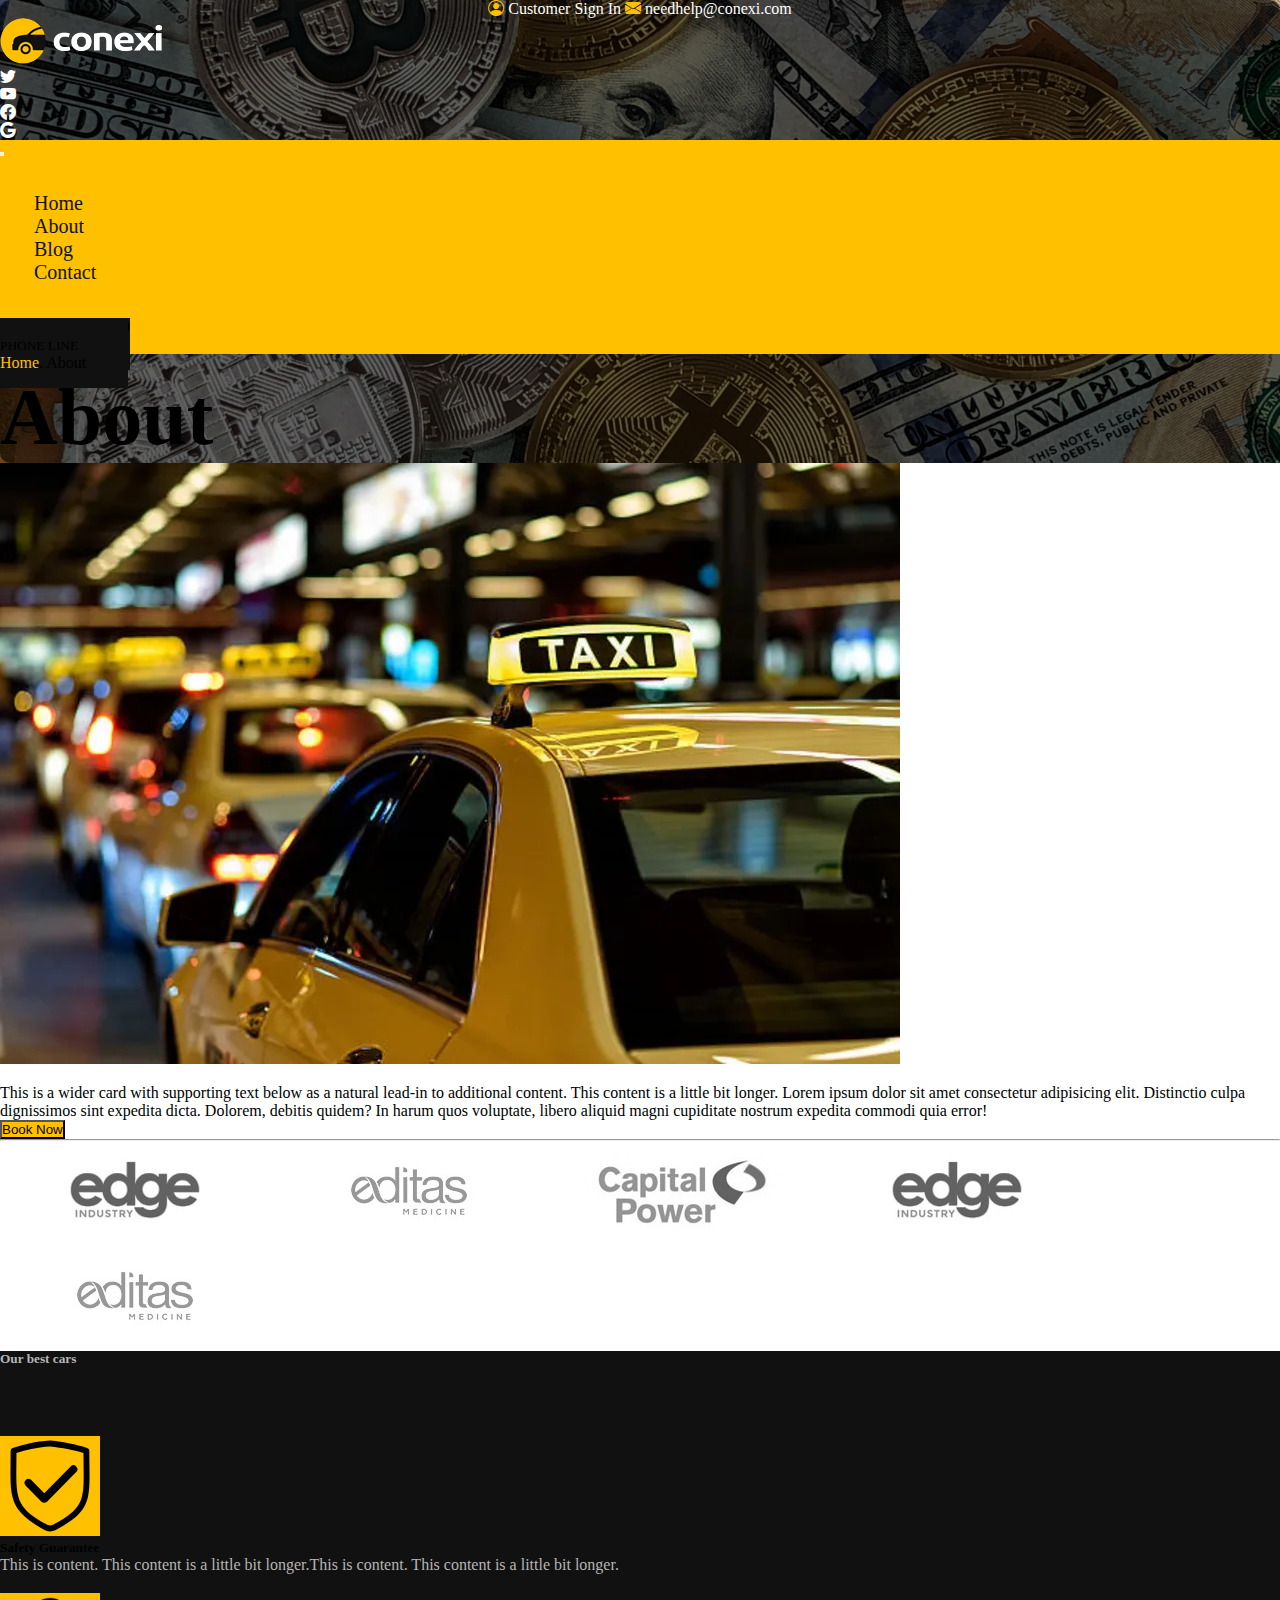
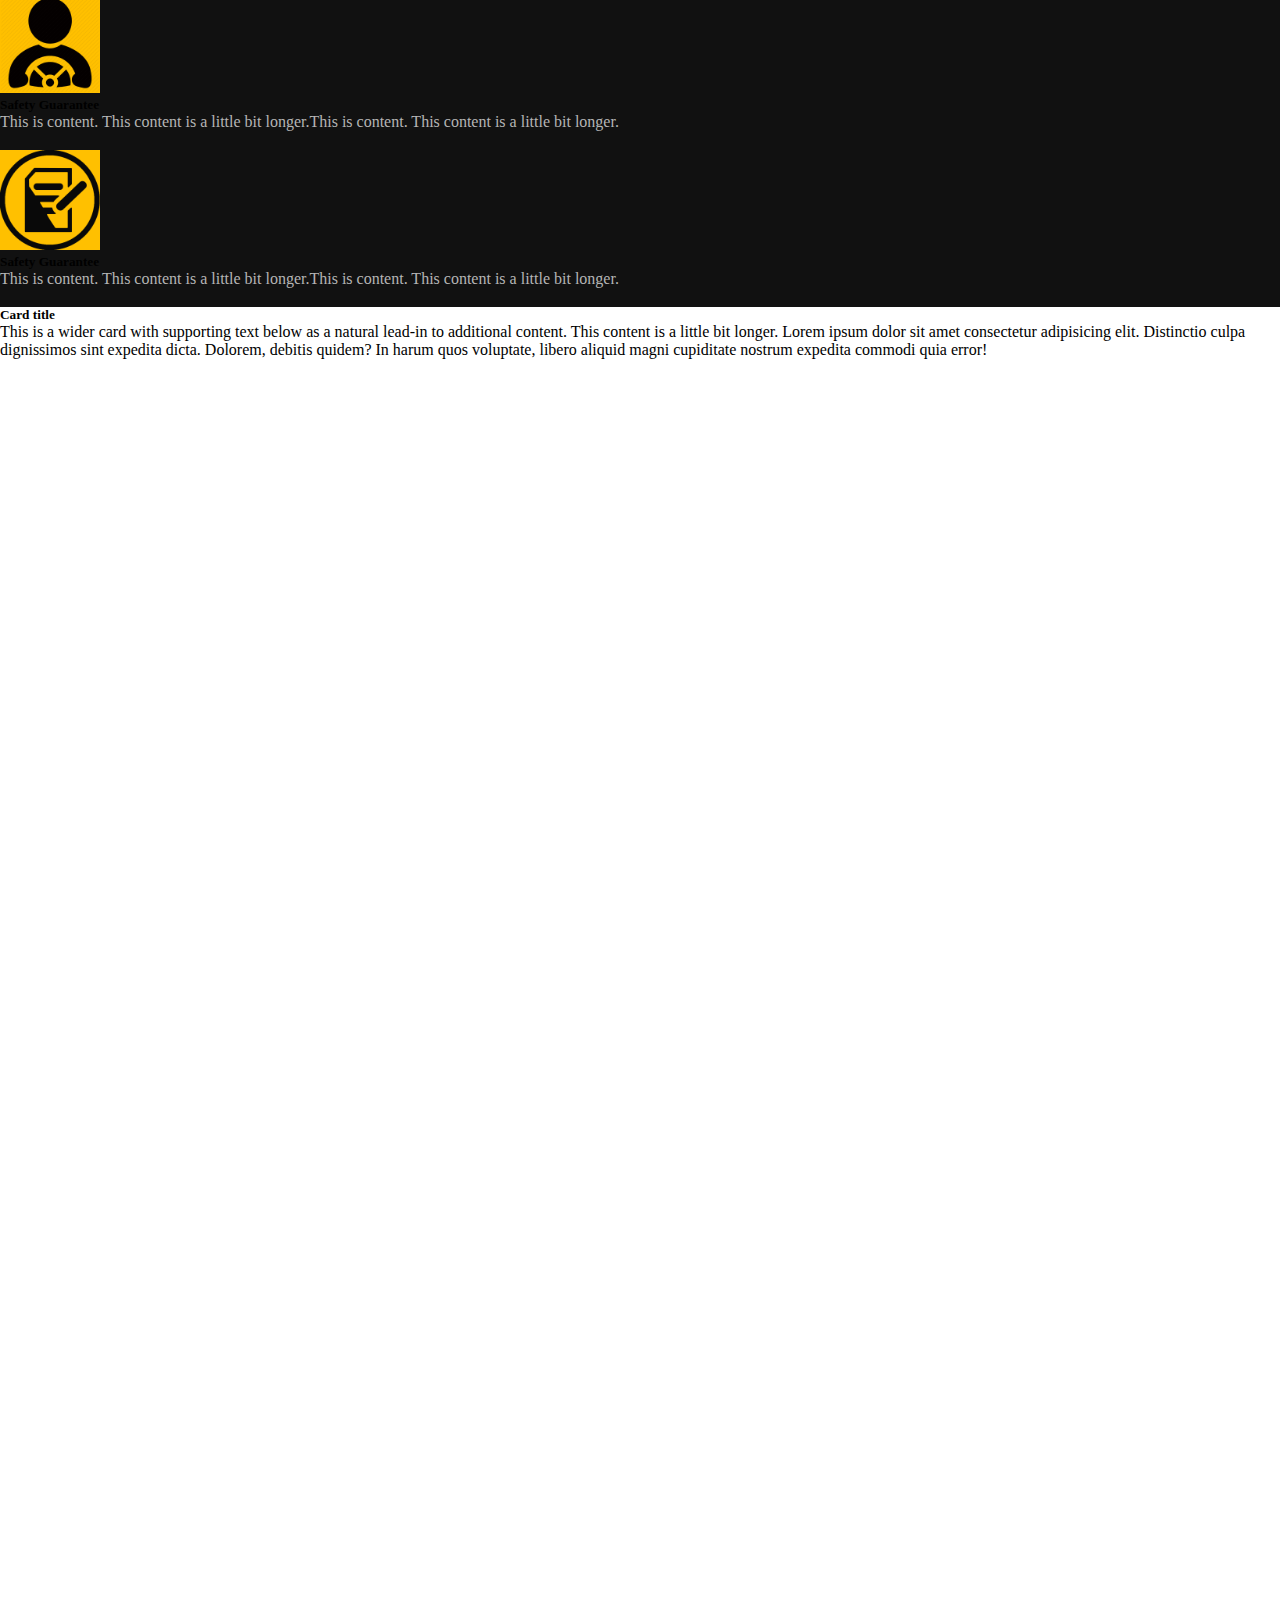
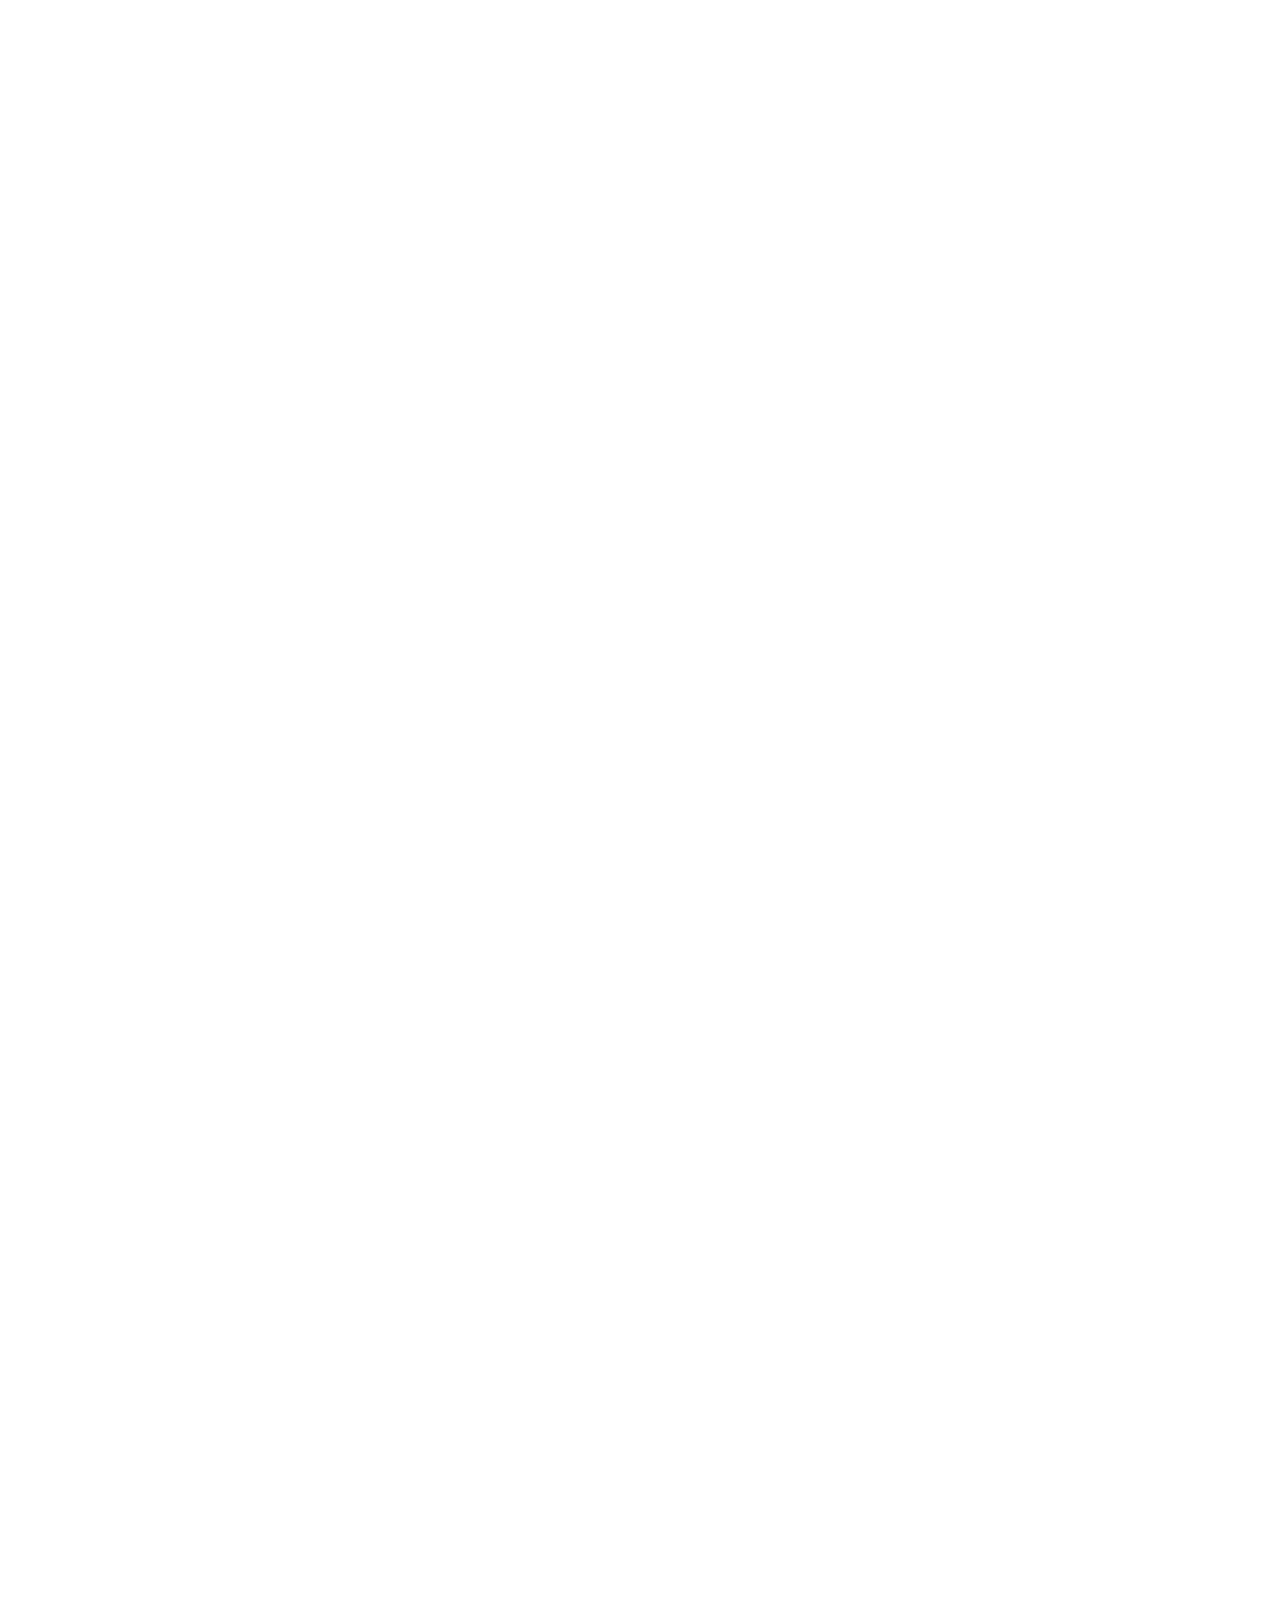
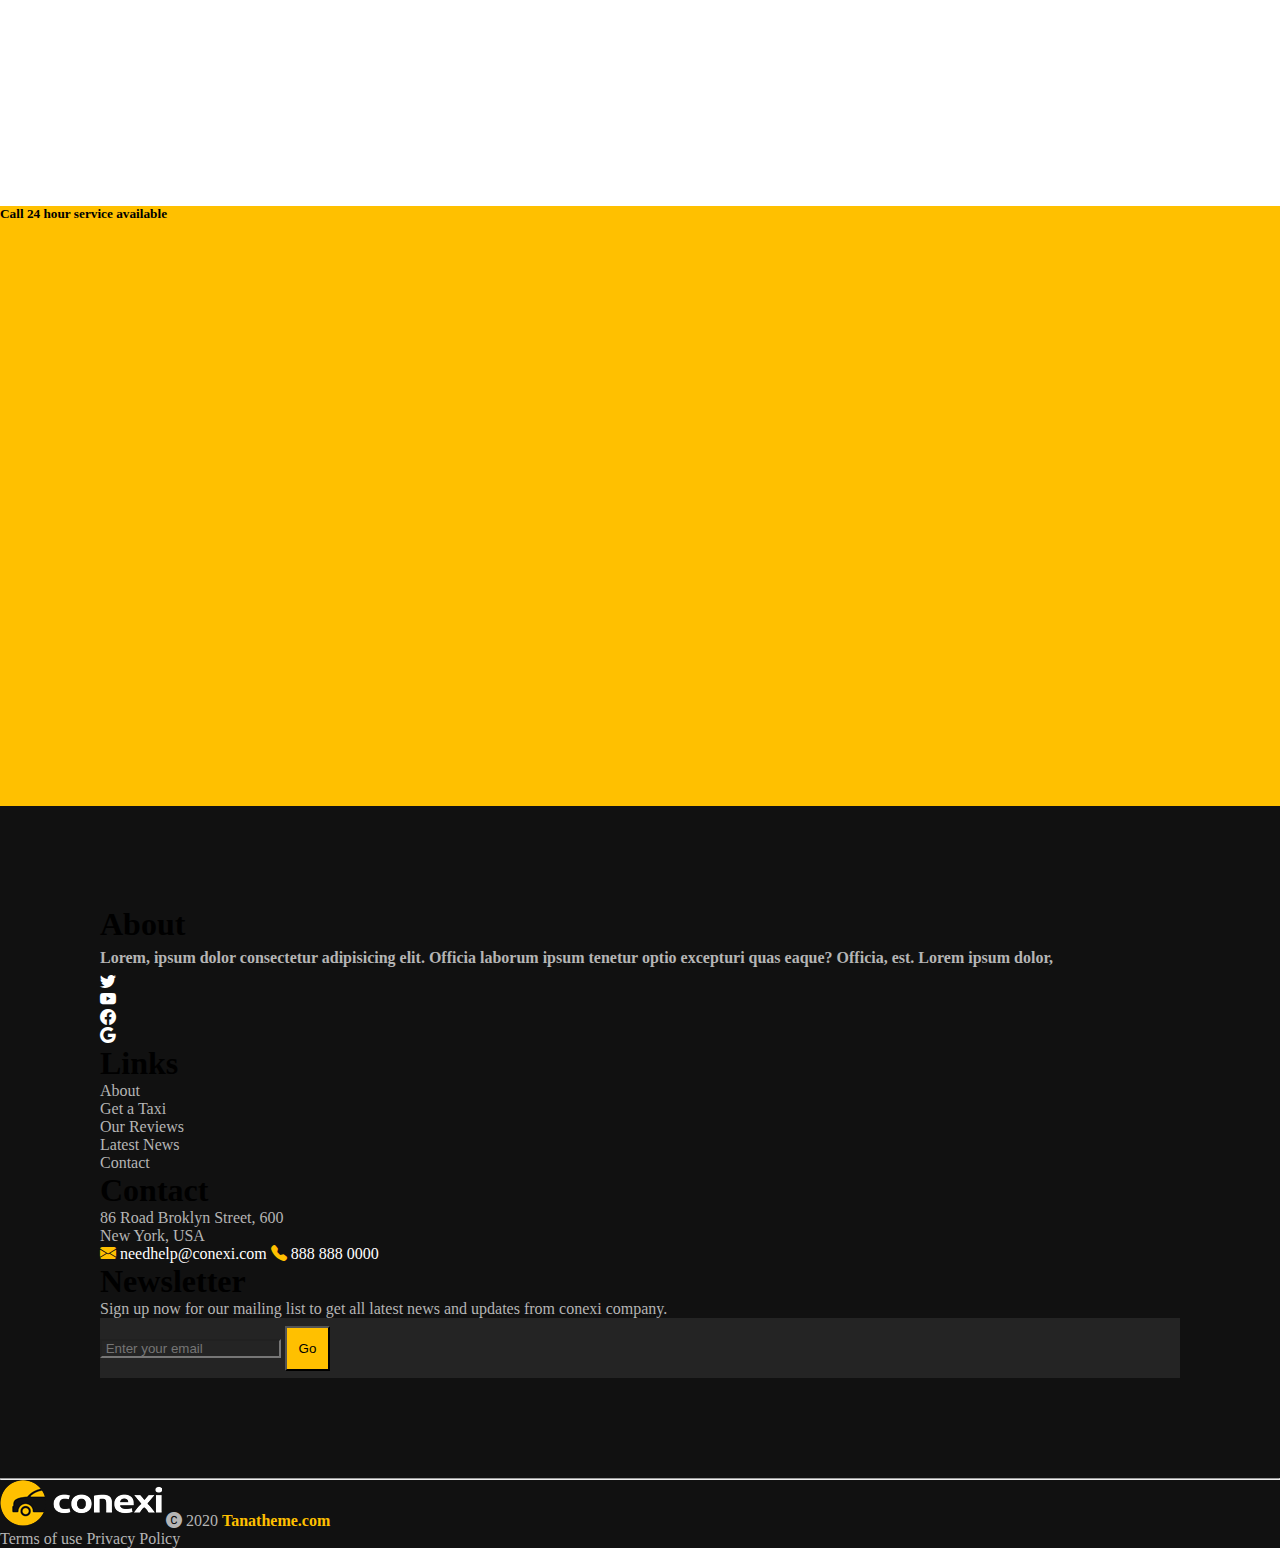
==== about.html @ 7cd39410 "texi booking design added" ====
<!DOCTYPE html>
<html lang="en">
  <head>
    <meta charset="utf-8" />
    <meta name="viewport" content="width=device-width, initial-scale=1" />
    <title>Bootstrap demo</title>
    <!--   BOOTSTRAP CSS Style LINK   -->
    <link
      href="https://cdn.jsdelivr.net/npm/bootstrap@5.3.2/dist/css/bootstrap.min.css"
      rel="stylesheet"
      integrity="sha384-T3c6CoIi6uLrA9TneNEoa7RxnatzjcDSCmG1MXxSR1GAsXEV/Dwwykc2MPK8M2HN"
      crossorigin="anonymous"
    />
    <!-- BOOTSTRAP ICON CDN LINK  -->

    <link
      rel="stylesheet"
      href="https://cdn.jsdelivr.net/npm/bootstrap-icons@1.11.2/font/bootstrap-icons.min.css"
    />
    <!-- Aos animation css link -->
    <link href="https://unpkg.com/aos@2.3.1/dist/aos.css" rel="stylesheet" />
    <!-- CSS LINK -->
    <link rel="stylesheet" href="./assets/css/style.css" />
  </head>

  <body>
    <!-- Navbar Start -->
    <!-- Topbar -->
    <header class="header_wrapperr py-4 w-100 taxii_img">
      <nav class="navbar navbar-expand-lg">
        <div class="container">
          <div
            class="anavbar navbar-item col col-12 col-xxl-5 col-lg-5 col-md-12 col-sm-12"
          >
            <!-- <a class="  navbar-item me-4 icon-link icon-link-hover text-white"
             style="--bs-icon-link-transform: translate3d(0, -0.125rem, 0)" href="#">
             <i class="bi bi-person-circle align-middle mb-2 text_yellow"></i>Customer Sign In
           </a> -->
            <a
              class="navbar-item-one icon-link icon-link-hover text_white"
              style="--bs-icon-link-transform: translate3d(0, -0.125rem, 0)"
              href="#"
            >
              <i class="bi bi-person-circle align-middle mb-2 text_yellow"></i>
              Customer Sign In
            </a>
            <a
              class="navbar-item-two icon-link icon-link-hover text_white"
              style="--bs-icon-link-transform: translate3d(0, -0.125rem, 0)"
              href="#"
            >
              <i class="bi bi-envelope-fill align-middle text_yellow"></i>
              needhelp@conexi.com
            </a>
          </div>
          <div
            class="nav-item col col-12 col-xxl-2 col-lg-2 col-md-12 col-sm-12 text-center"
          >
            <a href="#" class="navbar-brand text-center">
              <img
                src="./assets/images/logo-1-1.png"
                class="navbar-item img-fluid"
                alt="#"
              />
            </a>
          </div>
          <div
            class="col col-12 col-xxl-5 col-lg-5 col-md-12 col-sm-12 text-center collapse navbar-collapse justify-content-end"
          >
            <ul class="text-center navbar-nav menu-navbar-nav-ul">
              <li class="nav-item">
                <a
                  class="nav-link active icon-link icon-link-hover"
                  style="--bs-icon-link-transform: translate3d(0, -0.125rem, 0)"
                  aria-current="page"
                  href="#"
                >
                  <i class="bi bi-twitter text_white"></i
                ></a>
              </li>
              <li class="nav-item">
                <a
                  class="nav-link active icon-link icon-link-hover"
                  style="--bs-icon-link-transform: translate3d(0, -0.125rem, 0)"
                  aria-current="page"
                  href="#"
                >
                  <i class="bi bi-youtube text_white"></i
                ></a>
              </li>
              <li class="nav-item">
                <a
                  class="nav-link active icon-link icon-link-hover"
                  style="--bs-icon-link-transform: translate3d(0, -0.125rem, 0)"
                  aria-current="page"
                  href="#"
                  ><i class="bi bi-facebook text_white"></i
                ></a>
              </li>
              <li class="nav-item">
                <a
                  class="nav-link active icon-link icon-link-hover"
                  style="--bs-icon-link-transform: translate3d(0, -0.125rem, 0)"
                  aria-current="page"
                  href="#"
                  ><i class="bi bi-google text_white"></i
                ></a>
              </li>
            </ul>
          </div>
        </div>
      </nav>
      <!-- Topbar Exit -->

      <div class="container">
        <nav
          class="navbar navbar-expand-lg theme_color rounded-pill p-0 ps-5 my-4"
        >
          <button
            class="navbar-toggler"
            type="button"
            data-bs-toggle="collapse"
            data-bs-target="#navbarText"
            aria-controls="navbarText"
            aria-expanded="false"
            aria-label="Toggle navigation"
          >
            <span class="navbar-toggler-icon"></span>
          </button>
          <div
            class="collapse navbar-collapse theme_color rounded-start-pill"
            style="position: relative; padding: 34px"
            id="navbarText"
          >
            <ul class="navbar-nav mx-auto">
              <li class="nav-item me-5">
                <a
                  class="nav-link text_black"
                  style="font-size: 20px"
                  href="./index.html"
                >
                  <span>Home</span></a
                >
              </li>

              <li class="nav-item mx-5">
                <a
                  class="nav-link text_black"
                  style="font-size: 20px"
                  href="./about.html"
                  ><span>About</span></a
                >
              </li>
              <li class="nav-item mx-5">
                <a
                  class="nav-link text_black"
                  style="font-size: 20px"
                  href="./blog.html"
                  ><span>Blog</span></a
                >
              </li>
              <li class="nav-item mx-5">
                <a
                  class="nav-link text_black"
                  style="font-size: 20px"
                  href="./contact.html"
                  ><span>Contact</span></a
                >
              </li>
              <li
                class="call rounded-start-pill theme_black nav-item ps-2 pt-1 pb-2"
                style="position: absolute; right: -30px; top: 22px"
              >
                <a
                  class="nav-link active icon-link icon-link-hover"
                  style="--bs-icon-link-transform: translate3d(0, -0.125rem, 0)"
                  aria-current="page"
                  href="#"
                  ><i class="bi bi-telephone-inbound-fill text_yellow"></i
                ></a>
              </li>
            </ul>
          </div>
          <span
            class="navbar-text theme_black text-white rounded-end-pill"
            style="padding: 35px 50px 35px 50px"
          >
            <strong>888 888 000 </strong><br /><small>PHONE LINE </small>
          </span>
        </nav>
        <div class="container p-5">
          <p class="text-center fs-3">
            <span class="text_yellow"> Home</span
            ><span class="text-white">.</span>
            <span class="text-white">About</span>
          </p>
          <h2 class="text-white text-center" style="font-size: 80px">
            <strong>About</strong>
          </h2>
        </div>
      </div>
    </header>

    <!-- Navbar Exit -->
   
    <!--  about taxi -->
    <div class="container">
      <div class="card mb-3 my-5 border-0 h-100">
        <div class="row g-5 my-5 h-100">
          <div class="col-md-5 h-100 align-items-stretch ">
            <img
              data-aos-duration="1300"
              data-aos="zoom-in-up " 
              src="./assets/images/taxi-1347-x-900-picture-w6wrxgjtndz54ntm.jpg"
              class="img-fluid rounded-start h-100 "
              alt="..."
            />
          </div>
          <div class="col-md-7 h-100">
            <div class="card-body h-100">
              <h5
                data-aos-duration="1400"
                data-aos="fade-right"
                class="card-title fs-1"
              >
                <a href="#" class="text_black">Card title</a>
              </h5>
              <p class="card-text my-5">
                This is a wider card with supporting text below as a natural
                lead-in to additional content. This content is a little bit
                longer. Lorem ipsum dolor sit amet consectetur adipisicing elit.
                Distinctio culpa dignissimos sint expedita dicta. Dolorem,
                debitis quidem? In harum quos voluptate, libero aliquid magni
                cupiditate nostrum expedita commodi quia error!
              </p>
              <button
                class="btn-bef text_fade-black theme_color border-0 rounded-pill h-50 w-50 p-3"
              >
                Book Now
              </button>
            </div>
          </div>
        </div>
      </div>
    </div>
    <!--  about taxi Exit -->

    <!-- car brands -->
    <div class="container">
      <hr />
      <div class="row my-5">
        <div class="col-md-lg d-flex flex-wrap">
          <img src="./assets/images/brand-1-1.jpg" alt="" />
          <img src="./assets/images/brand-1-5.jpg" alt="" />
          <img src="./assets/images/brand-1-4 (1).jpg" alt="" />
          <img src="./assets/images/brand-1-1.jpg" alt="" />
          <img src="./assets/images/brand-1-5.jpg" alt="" />
        </div>
      </div>
    </div>
    <!-- car brands Exit -->
    <!-- Why Choose us -->

    <div class="theme_black p-5">
      <div class="container">
        <div class="row p-0 m-0">
          <div
            class="col col col-12 col-xxl-12 col-xs-12 col-lg-12 col-md-12 col-sm-12 card p-0 border-0"
          >
            <div
              class="card-body pt-5 text-center text-white theme_black border-0"
            >
              <h5 class="text_fade-white">Our best cars</h5>
              <h2
                data-aos-duration="1000"
                data-aos="fade-up"
                class="card-title"
                style="font-size: 60px; font-weight: bolder"
              >
                Why Choose us
              </h2>
            </div>
          </div>
        </div>
        <div
          class="row row-cols-xxl-3 row-cols-xl-3 row-cols-lg-3 row-cols-md-1 row-cols-sm-1 row-cols-1 g-4"
        >
          <div class="col">
            <div class="card h-100 border-0 text-center">
              <div class="card-body theme_black p-5">
                <img
                  src="./safety-guarantee-10.svg"
                  class="card-img-top rounded-pill theme_color p-3"
                  style="width: 100px; height: 100px"
                  alt="..."
                />

                <h5 class="card-title m-3 text-white">Safety Guarantee</h5>
                <p class="card-text text_fade-white">
                  This is content. This content is a little bit longer.This is
                  content. This content is a little bit longer.
                </p>
                <input
                  data-aos-duration="800"
                  data-aos="zoom-in"
                  class="btn-form btn rounded-pill theme_color p-3 w-100"
                  type="submit"
                  value="Read more"
                />
              </div>
            </div>
          </div>

          <div class="col">
            <div class="card h-100 border-0 text-center">
              <div class="card-body theme_black p-5">
                <img
                  src="./assets/images/driver-icon-27020.png"
                  class="card-img-top rounded-pill theme_color p-3"
                  style="width: 100px; height: 100px"
                  alt="..."
                />

                <h5 class="card-title m-3 text-white">Safety Guarantee</h5>
                <p class="card-text text_fade-white">
                  This is content. This content is a little bit longer.This is
                  content. This content is a little bit longer.
                </p>
                <input
                  data-aos-duration="800"
                  data-aos="zoom-in"
                  class="btn-form btn rounded-pill theme_color p-3 w-100"
                  type="submit"
                  value="Read more"
                />
              </div>
            </div>
          </div>
          <div class="col">
            <div class="card h-100 border-0 text-center">
              <div class="card-body theme_black p-5">
                <img
                  src="./assets/images/kisspng-request-for-quotation-sales-quote-service-computer-5af948c1a5b636.6792786215262865296788.png"
                  class="card-img-top rounded-pill theme_color p-3"
                  style="width: 100px; height: 100px"
                  alt="..."
                />

                <h5 class="card-title m-3 text-white">Safety Guarantee</h5>
                <p class="card-text text_fade-white">
                  This is content. This content is a little bit longer.This is
                  content. This content is a little bit longer.
                </p>
                <input
                  data-aos-duration="800"
                  data-aos="zoom-in"
                  class="btn-form btn rounded-pill theme_color p-3 w-100"
                  type="submit"
                  value="Read more "
                />
              </div>
            </div>
          </div>
        </div>
      </div>
    </div>
    <!-- Why Choose us  Exit-->
    <!--  about taxi -->
    <div class="container">
      <div class="card mb-3 my-5 border-0 h-100">
        <div class="row g-5 my-5 h-100">
          <div class="col-md-7 h-100">
            <div class="card-body">
              <h5 class="card-title fs-1">Card title</h5>
              <p class="card-text my-5">
                This is a wider card with supporting text below as a natural
                lead-in to additional content. This content is a little bit
                longer. Lorem ipsum dolor sit amet consectetur adipisicing elit.
                Distinctio culpa dignissimos sint expedita dicta. Dolorem,
                debitis quidem? In harum quos voluptate, libero aliquid magni
                cupiditate nostrum expedita commodi quia error!
              </p>
              <button
                data-aos-duration="800"
                data-aos="zoom-in"
                class="btn-bef text_fade-black theme_color border-0 rounded-pill h-50 w-50 p-3"
              >
                Book Now
              </button>
            </div>
          </div>
          <div class="col-md-5 h-100">
            <img
              data-aos-duration="1000"
              data-aos="zoom-in-left"
              src="./assets/images/pexels-david-mcbee-730564.jpg"
              class="img-fluid rounded-start"
              alt="..."
            />
          </div>
        </div>
      </div>
    </div>
    <!--  about taxi Exit -->

    <!-- Call Now -->
    <div class="container-fluid m-0 p-0">
      <div class="theme_color border-0 mt-5 p-5" style="height: 600px">
        <div class="card-body pt-5 text-center theme_ border-0">
          <h5 class="">Call 24 hour service available</h5>
          <h2
            data-aos-duration="1000"
            data-aos="fade-center"
            class="card-title"
            style="font-size: 60px; font-weight: bolder"
          >
            Choose Your Taxi <br />
            our taxi for your next ride
          </h2>
          <button
            data-aos-duration="1000"
            data-aos="fade-up"
            class="btn-bt text_white theme_black border-0 rounded-pill mt-5 p-3 w-25"
          >
            Book Now
          </button>
        </div>
      </div>
    </div>

    <!--  Call Now Exits -->
    <!--  Footer  -->
    <footer class="theme_black">
      <div class="container">
        <div
          class="row theme_black row-cols-1 row-cols-xxl-4 row-cols-xl-4 row-cols-lg-2 row-cols-md-2 row-cols-sm-1"
          style="padding: 100px; width: 100%"
        >
          <div class="col col-4 text-white">
            <h1 class="fs-5">About</h1>
            <p
              class="text_fade-white py-3"
              style="font-weight: bolder; line-height: 30px"
            >
              Lorem, ipsum dolor consectetur adipisicing elit. Officia laborum
              ipsum tenetur optio excepturi quas eaque? Officia, est. Lorem
              ipsum dolor,
            </p>
            <ul class="d-flex p-0">
              <li class="nav-item mx-3">
                <a
                  class="nav-link active icon-link icon-link-hover"
                  style="--bs-icon-link-transform: translate3d(0, -0.125rem, 0)"
                  aria-current="page"
                  href="#"
                >
                  <i class="bi bi-twitter text_white"></i
                ></a>
              </li>
              <li class="nav-item mx-3">
                <a
                  class="nav-link active icon-link icon-link-hover"
                  style="--bs-icon-link-transform: translate3d(0, -0.125rem, 0)"
                  aria-current="page"
                  href="#"
                >
                  <i class="bi bi-youtube text_white"></i
                ></a>
              </li>
              <li class="nav-item mx-3">
                <a
                  class="nav-link active icon-link icon-link-hover"
                  style="--bs-icon-link-transform: translate3d(0, -0.125rem, 0)"
                  aria-current="page"
                  href="#"
                  ><i class="bi bi-facebook text_white"></i
                ></a>
              </li>
              <li class="nav-item mx-3">
                <a
                  class="nav-link active icon-link icon-link-hover"
                  style="--bs-icon-link-transform: translate3d(0, -0.125rem, 0)"
                  aria-current="page"
                  href="#"
                  ><i class="bi bi-google text_white"></i
                ></a>
              </li>
            </ul>
          </div>

          <div class="col col-2 text-white">
            <h1 class="fs-5">Links</h1>
            <ul class="p-0">
              <li class="my-3">
                <a
                  class="active icon-link icon-link-hover text_fade-white"
                  style="--bs-icon-link-transform: translate3d(0, -0.125rem, 0)"
                  aria-current="page"
                  href="#"
                >
                  About
                </a>
              </li>
              <li class="my-3">
                <a
                  class="active icon-link icon-link-hover text_fade-white"
                  style="--bs-icon-link-transform: translate3d(0, -0.125rem, 0)"
                  aria-current="page"
                  href="#"
                >
                  Get a Taxi
                </a>
              </li>
              <li class="my-3">
                <a
                  class="active icon-link icon-link-hover text_fade-white"
                  style="--bs-icon-link-transform: translate3d(0, -0.125rem, 0)"
                  aria-current="page"
                  href="#"
                >
                  Our Reviews
                </a>
              </li>
              <li class="my-3">
                <a
                  class="active icon-link icon-link-hover text_fade-white"
                  style="--bs-icon-link-transform: translate3d(0, -0.125rem, 0)"
                  aria-current="page"
                  href="#"
                >
                  Latest News
                </a>
              </li>
              <li class="my-3">
                <a
                  class="active icon-link icon-link-hover text_fade-white"
                  style="--bs-icon-link-transform: translate3d(0, -0.125rem, 0)"
                  aria-current="page"
                  href="#"
                >
                  Contact
                </a>
              </li>
            </ul>
          </div>
          <div class="col col-3 text-white">
            <h1 class="fs-5">Contact</h1>
            <p class="text_fade-white py-3">
              86 Road Broklyn Street, 600 <br />
              New York, USA
            </p>
            <a
              class="icon-link icon-link-hover text_white"
              style="--bs-icon-link-transform: translate3d(0, -0.125rem, 0)"
              href="#"
            >
              <i class="bi bi-envelope-fill align-middle text_yellow"></i>
              needhelp@conexi.com
            </a>
            <a
              class="navbar-item icon-link icon-link-hover text_white"
              style="--bs-icon-link-transform: translate3d(0, -0.125rem, 0)"
              href="#"
            >
              <i class="bi bi-telephone-fill align-middle text_yellow"></i>
              888 888 0000
            </a>
          </div>
          <div class="col col-3 text-white">
            <h1 class="fs-5">Newsletter</h1>
            <p class="text_fade-white my-4">
              Sign up now for our mailing list to get all latest news and
              updates from conexi company.
            </p>

            <div
              class="theme_fade-black rounded-pill d-flex my-5"
              style="width: 100%; height: 60px"
            >
              <form>
                <input
                  type="text"
                  placeholder=" Enter your email"
                  class="theme_fade-black border-0 rounded-pill p-2"
                  style="outline: none"
                />
                <button
                  class="theme_color rounded-pill"
                  style="width: 45px; height: 45px; margin-top: 8px"
                >
                  Go
                </button>
              </form>
            </div>
          </div>
        </div>
        <hr class="text_fade-white" />
        <div class="d-flex justify-content-between align-middle">
          <div class="my-4 d-flex">
            <a href="#" class="text_fade-white">
              <img src="./assets/images/logo-1-1.png" alt="" />
              <a
                class="nav-link disabled ms-5 me-1 text_fade-white"
                aria-disabled="true"
                ><i class="bi bi-c-circle-fill text_fade-white"></i>
                <span class="text_fade-white">2020</span></a
              >
            </a>

            <a href="#" class="text_yellow" style="font-weight: bolder">
              Tanatheme.com</a
            >
          </div>
          <div class="mt-4">
            <a href="#" class="text_fade-white me-3">Terms of use </a>
            <a href="#" class="text_fade-white">Privacy Policy </a>
          </div>
        </div>
      </div>
    </footer>
    <!-- Footer Exit -->

    <script
      src="https://cdn.jsdelivr.net/npm/bootstrap@5.3.2/dist/js/bootstrap.bundle.min.js"
      integrity="sha384-C6RzsynM9kWDrMNeT87bh95OGNyZPhcTNXj1NW7RuBCsyN/o0jlpcV8Qyq46cDfL"
      crossorigin="anonymous"
    ></script>
    <script src="https://unpkg.com/aos@2.3.1/dist/aos.js"></script>

    <script>
      AOS.init({
        // ... your other initialisation options here ...
        once: true,
      });
    </script>
  </body>
</html>
---- assets/css/style.css ----
* {
  margin: 0px;
  padding: 0px;
  box-sizing: border-box;
}

:root {
  /*  Background Color */
  --theme-color: #ffc000;
  --theme-black: #111111;
  --theme-white: #ffffff;
  --theme-fade-black: #242424;
  --theme-fade-white: #f3f3f3;
  --theme-fade-blue: #ebf3ff;
  /* Text Color */

  --text-black: #111111;
  --fade-white: #b5b5b5;
  --text-yellow: #ffc000;
  --text-white: #ffffff;
  --theme-light-yellow: #fdd354;
}

/* Background color */

.text_lightyellow {
  background-color: var(--theme-light-yellow);
}

.theme_color {
  background-color: var(--theme-color);
}

.theme_black {
  background-color: var(--theme-black);
}

.theme_white {
  background-color: var(--theme-white);
}

.theme_fade-black {
  background-color: var(--theme-fade-black);
}

.theme_fade-white {
  background-color: var(--theme-fade-white);
}

.theme_fade-blue {
  background-color: var(--theme-fade-blue);
}

/*  Background color Exit */
/* Text color  */
.text_yellow {
  color: var(--text-yellow);
}

.text_white {
  color: var(--text-white);
}

.text_black {
  color: var(--text-black);
}

.text_fade-white {
  color: var(--fade-white);
}

/* Text color Exit */

/* General Tags */
a {
  text-decoration: none;
}

li {
  list-style-type: none;
}

/* General Exit */

/* Navbar */
.call {
  font-size: 30px;
  position: absolute;
  right: 290px;
  top: 0px;
}

.navbar-item-one,
.navbar-item-two,
.bi,
.btn-yt,
.car-border,
.btn-be,
.btn-beff,
a,
.card_,
.card_l,
.card_img img,
.btn-bef,
.btn-be,
.btn-yt,
.btn-bt,
.bi,
.btn-bee {
  transition: all 0.4s ease;
}

.navbar-item-one:hover {
  color: var(--text-yellow);

  i {
    color: var(--text-white);
  }
}

.navbar-item-two:hover {
  color: var(--text-yellow);

  i {
    color: var(--text-white);
  }
}

.bi:hover {
  color: var(--text-yellow);
}

.btn-form:hover {
  background-color: var(--text-white);
  color: var(--text-black);
}

.btn-bt:hover {
  background-color: var(--text-white);
  color: var(--text-black);
}

.btn-yt:hover {
  background-color: var(--theme-color);
  color: var(--text-black);
}

.car-border {
  border: 2px solid transparent;
}

.car-border:hover {
  border: 2px solid #ffc000;

  .btn-be {
    background-color: var(--theme-color);
    color: var(--text-white);
  }
}

.btn-bee:hover {
  background-color: var(--theme-white);
  color: var(--text-black);
}

.btn-bef:hover {
  background-color: var(--theme-black);
  color: var(--text-white);
}

.header_wrapperr {
  background-image: url(../images/pexels-david-mcbee-730564.jpg);
  background-position: center;
  background-repeat: no-repeat;
  background-size: cover;
}

a:hover {
  color: var(--text-yellow);
}

.btn-beff:hover {
  background-color: var(--text-yellow);
  color: #242424;
}

.btn-yt:hover {
  background-color: var(--theme-black);
  color: var(--text-white);
}

@media (min-width: 300px) {
  .anavbar {
    text-align: center;
  }
}
.cards_img {
  position: relative;
}

.cards_img::before {
  content: "";
  display: block;
  width: 100%;
  height: 0%;
  background-color: rgba(0, 0, 0, 0.625);
  position: absolute;
  top: 0px;
  left: 0px;
  z-index: 10;
  transition: all 0.5s ease-in;
  border-radius: 10px;
}
.carousel-caption {
  bottom: 0% !important;
  transform: translateY(-50%) !important;
}
.carousel-caption h5 {
  font-size: 4vw;
  font-weight: bolder;
}
.carousel-caption p {
  color: var(--fade-white);
  font-size: 25px;
}

.card:hover {
  .cards_img::before {
    height: 100%;
  }
}

.taxi_img {
  position: relative;
}

.taxi_img::before {
  content: "";

  width: 100%;
  height: 100%;
  background-color: rgba(0, 0, 0, 0.625);
  position: absolute;
  top: 0px;
  left: 0px;

  transition: all 0.5s ease-in;
  border-radius: 10px;
}

.taxii_img {
  position: relative;
}

.taxii_img::before {
  content: "";

  width: 100%;
  height: 100%;
  background-color: rgba(0, 0, 0, 0.625);
  position: absolute;
  top: 0px;
  left: 0px;
  z-index: 0;
  transition: all 0.5s ease-in;
  border-radius: 10px;
}

.taxii_img > * {
  z-index: 10;
  position: relative;
}

/* Navbar Exit */
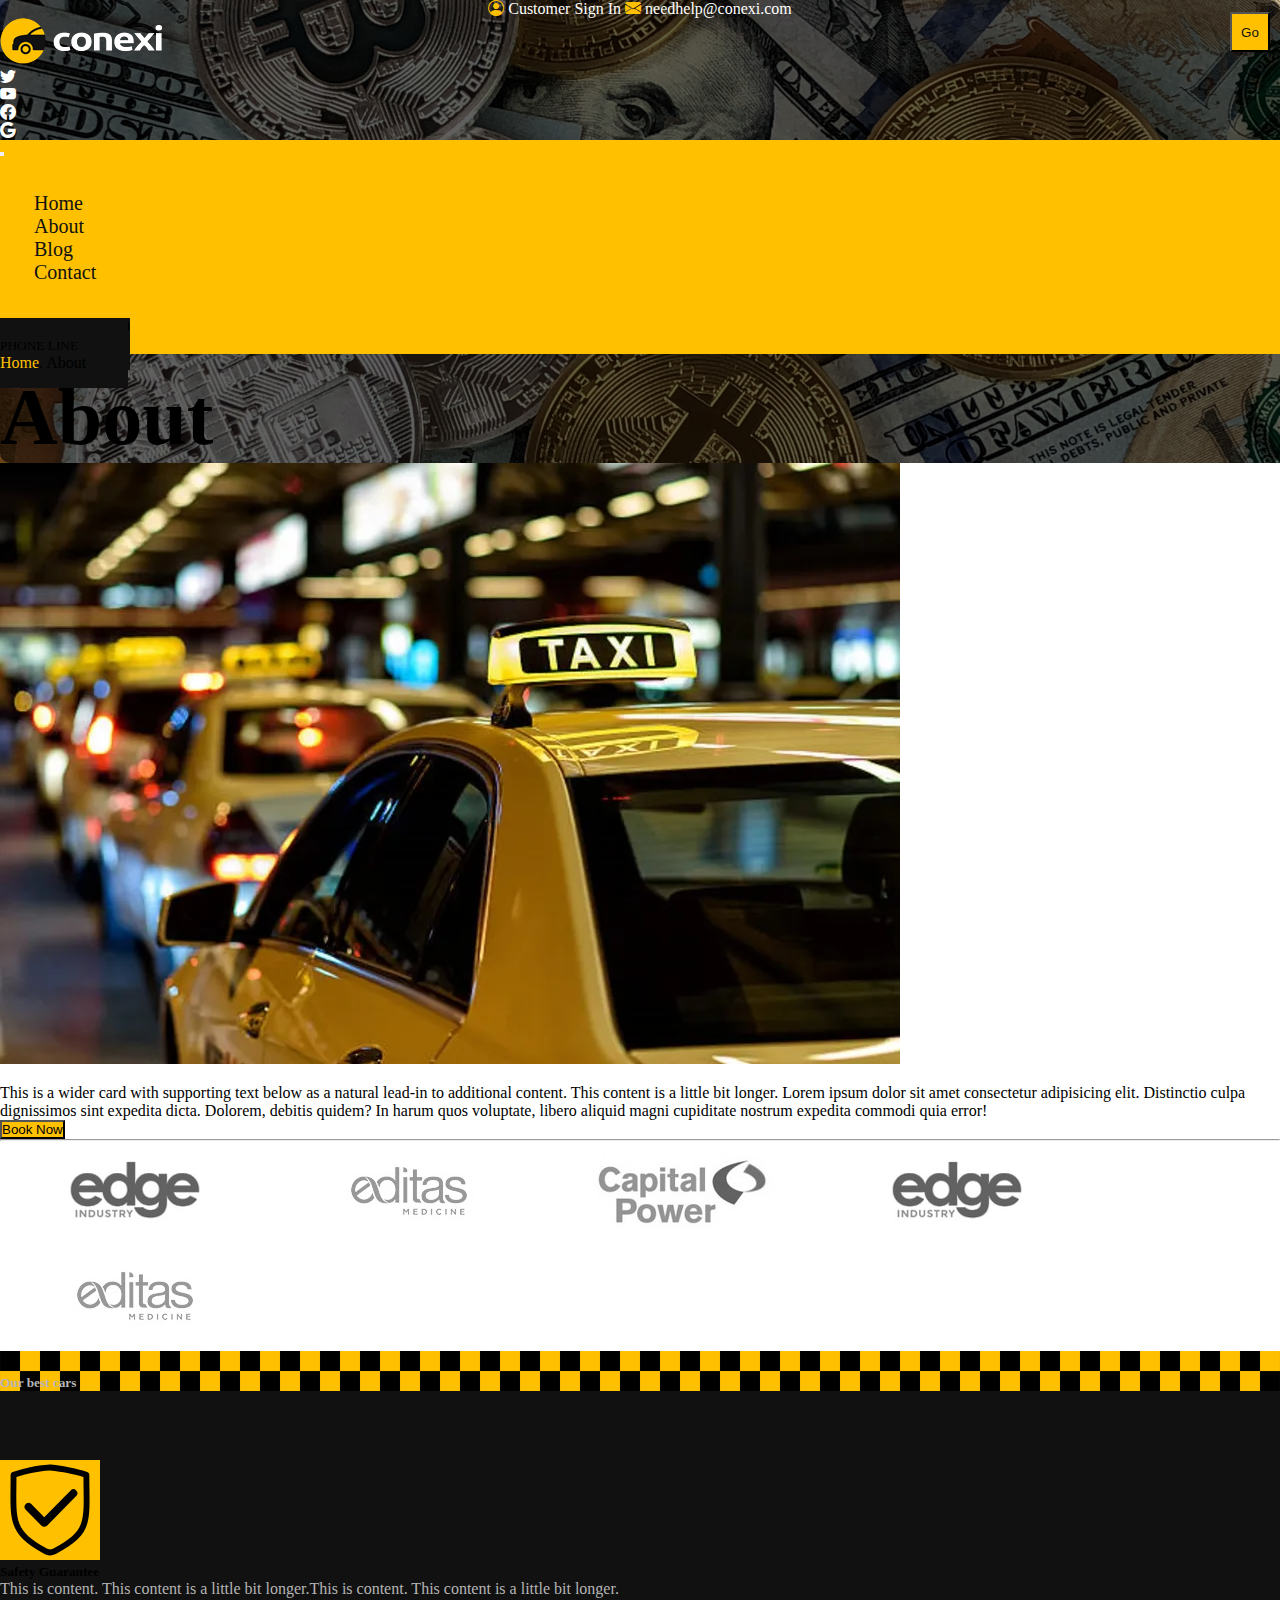
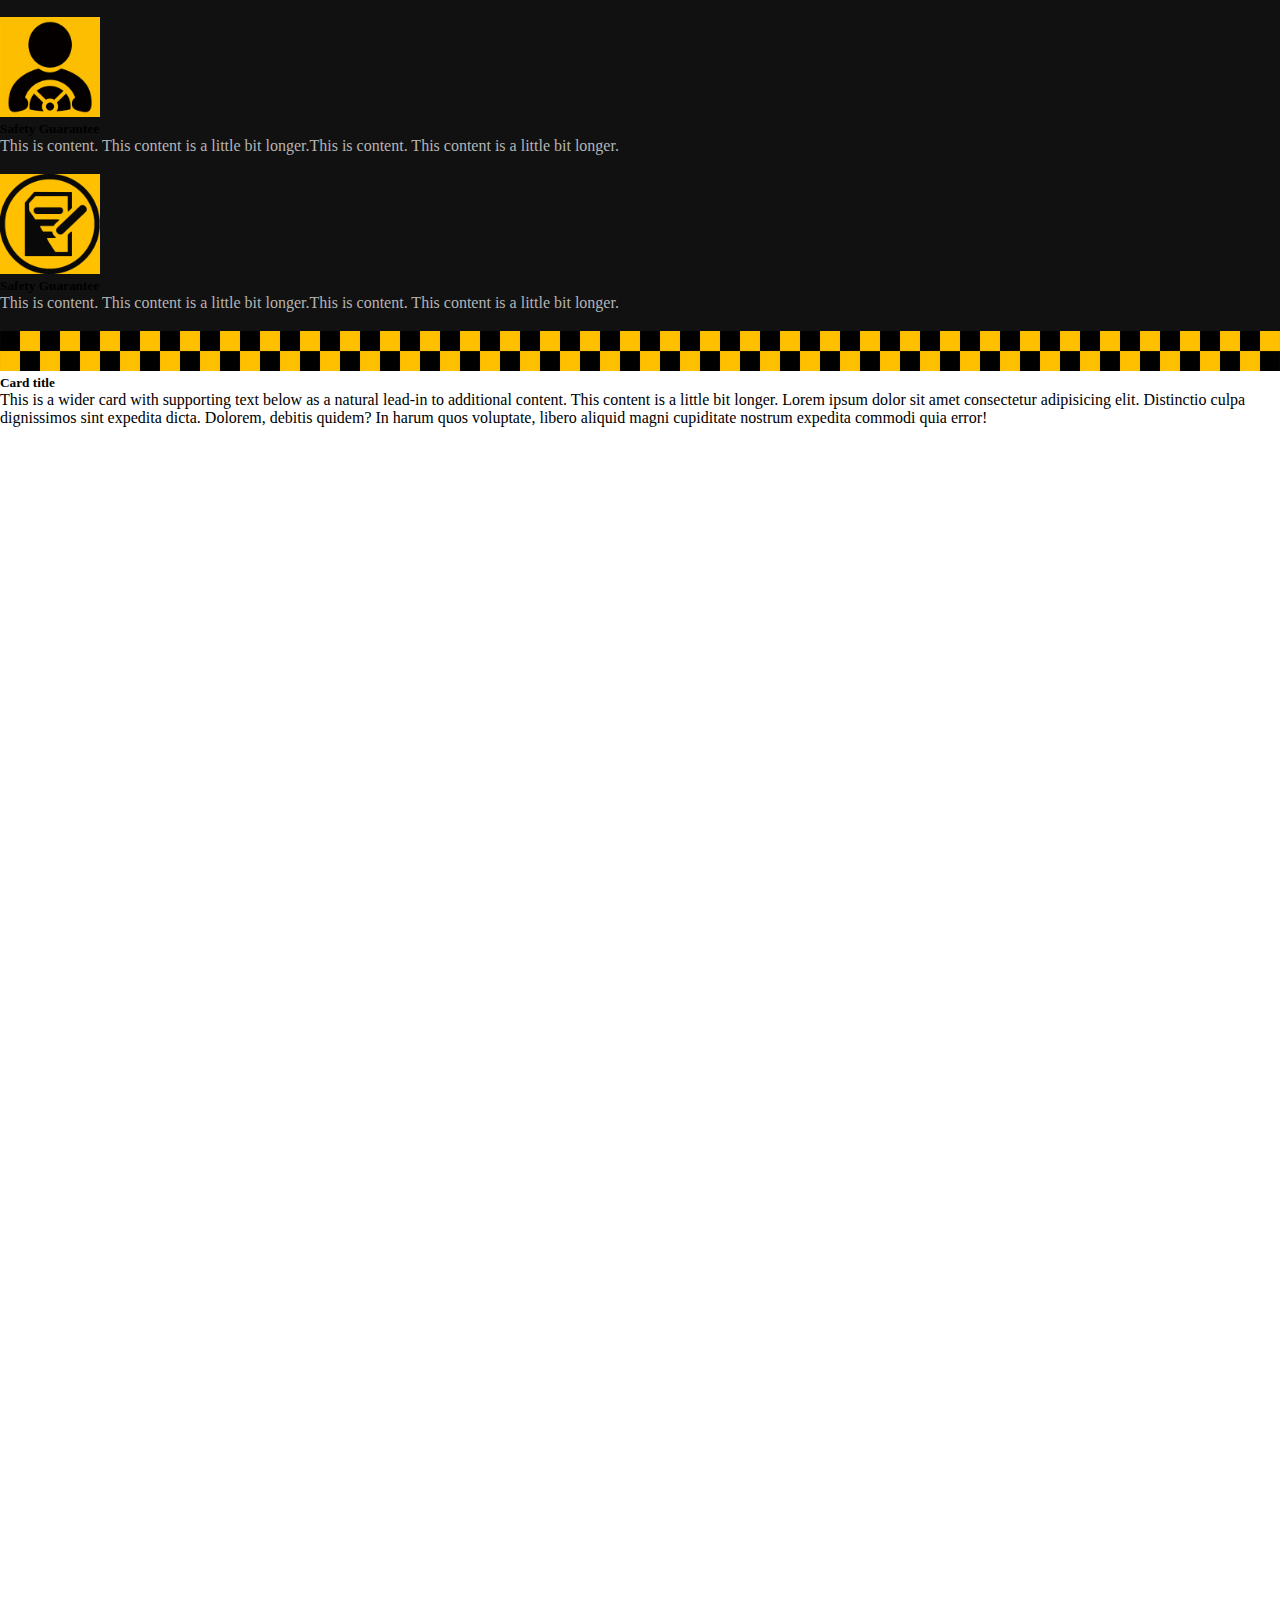
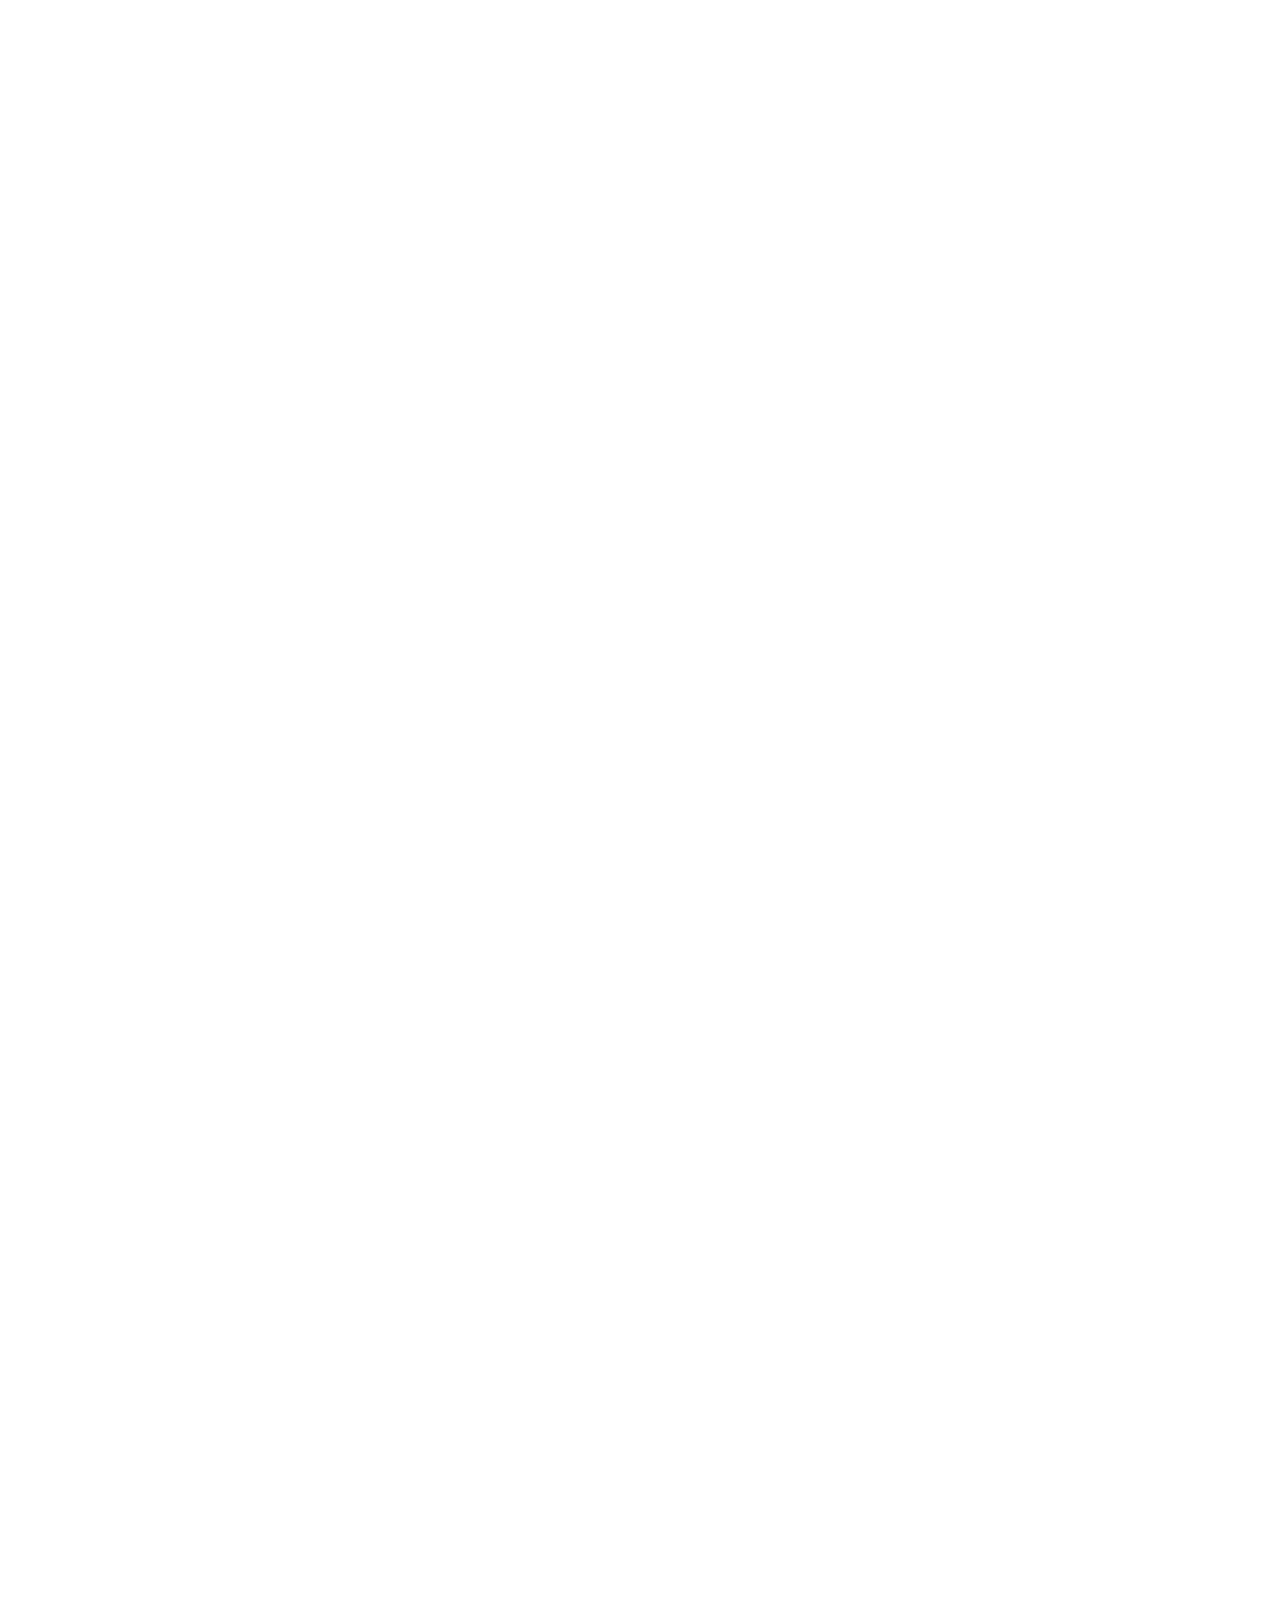
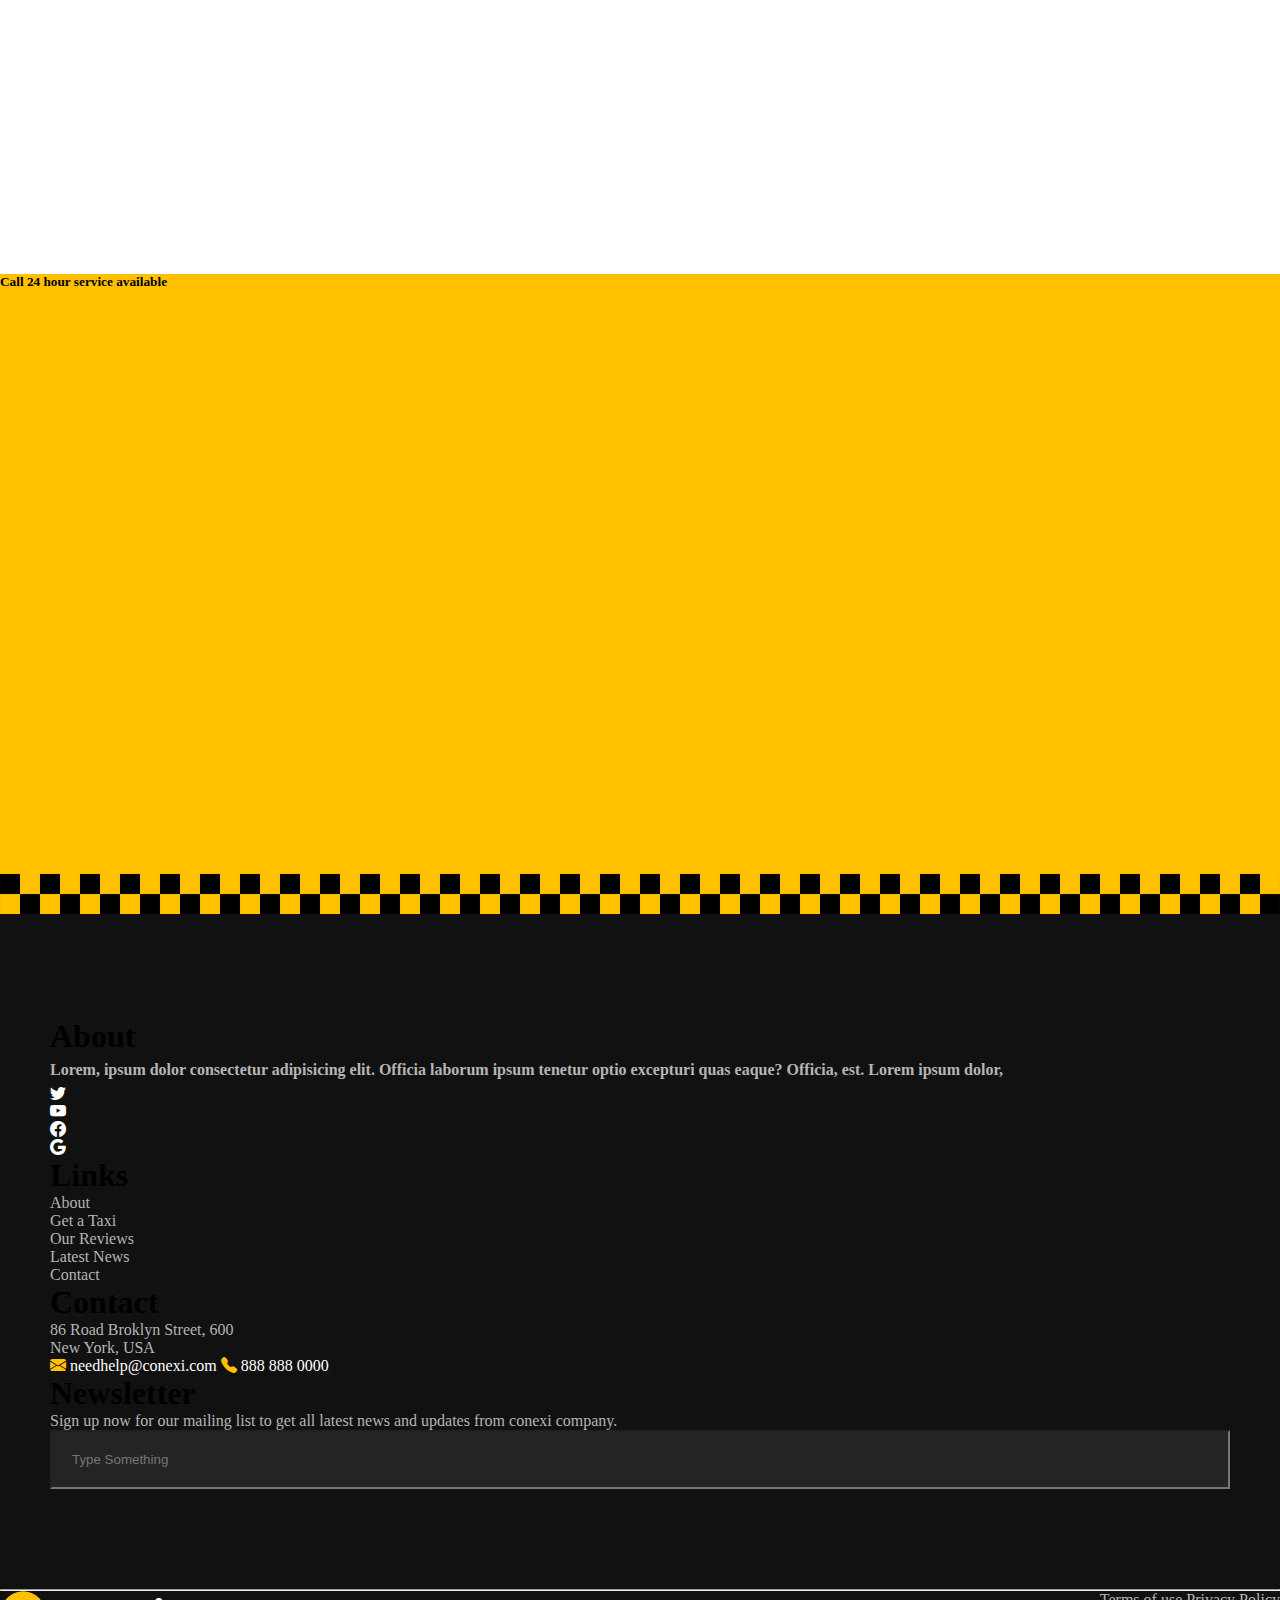
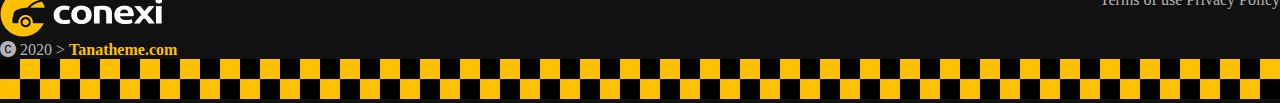
==== commit 29502918: "commented code delete and horizontal infinite scroll add" ====
--- a/about.html
+++ b/about.html
@@ -260,7 +260,7 @@
     </div>
     <!-- car brands Exit -->
     <!-- Why Choose us -->
-
+    <div class="anime" style="margin-bottom: -20px;"></div>
     <div class="theme_black p-5">
       <div class="container">
         <div class="row p-0 m-0">
@@ -363,7 +363,7 @@
           </div>
         </div>
       </div>
-    </div>
+    </div> <div class="anime"></div>
     <!-- Why Choose us  Exit-->
     <!--  about taxi -->
     <div class="container">
@@ -429,196 +429,187 @@
     </div>
 
     <!--  Call Now Exits -->
-    <!--  Footer  -->
-    <footer class="theme_black">
-      <div class="container">
-        <div
-          class="row theme_black row-cols-1 row-cols-xxl-4 row-cols-xl-4 row-cols-lg-2 row-cols-md-2 row-cols-sm-1"
-          style="padding: 100px; width: 100%"
-        >
-          <div class="col col-4 text-white">
-            <h1 class="fs-5">About</h1>
-            <p
-              class="text_fade-white py-3"
-              style="font-weight: bolder; line-height: 30px"
-            >
-              Lorem, ipsum dolor consectetur adipisicing elit. Officia laborum
-              ipsum tenetur optio excepturi quas eaque? Officia, est. Lorem
-              ipsum dolor,
-            </p>
-            <ul class="d-flex p-0">
-              <li class="nav-item mx-3">
-                <a
-                  class="nav-link active icon-link icon-link-hover"
-                  style="--bs-icon-link-transform: translate3d(0, -0.125rem, 0)"
-                  aria-current="page"
-                  href="#"
-                >
-                  <i class="bi bi-twitter text_white"></i
-                ></a>
-              </li>
-              <li class="nav-item mx-3">
-                <a
-                  class="nav-link active icon-link icon-link-hover"
-                  style="--bs-icon-link-transform: translate3d(0, -0.125rem, 0)"
-                  aria-current="page"
-                  href="#"
-                >
-                  <i class="bi bi-youtube text_white"></i
-                ></a>
-              </li>
-              <li class="nav-item mx-3">
-                <a
-                  class="nav-link active icon-link icon-link-hover"
-                  style="--bs-icon-link-transform: translate3d(0, -0.125rem, 0)"
-                  aria-current="page"
-                  href="#"
-                  ><i class="bi bi-facebook text_white"></i
-                ></a>
-              </li>
-              <li class="nav-item mx-3">
-                <a
-                  class="nav-link active icon-link icon-link-hover"
-                  style="--bs-icon-link-transform: translate3d(0, -0.125rem, 0)"
-                  aria-current="page"
-                  href="#"
-                  ><i class="bi bi-google text_white"></i
-                ></a>
-              </li>
-            </ul>
-          </div>
-
-          <div class="col col-2 text-white">
-            <h1 class="fs-5">Links</h1>
-            <ul class="p-0">
-              <li class="my-3">
-                <a
-                  class="active icon-link icon-link-hover text_fade-white"
-                  style="--bs-icon-link-transform: translate3d(0, -0.125rem, 0)"
-                  aria-current="page"
-                  href="#"
-                >
-                  About
-                </a>
-              </li>
-              <li class="my-3">
-                <a
-                  class="active icon-link icon-link-hover text_fade-white"
-                  style="--bs-icon-link-transform: translate3d(0, -0.125rem, 0)"
-                  aria-current="page"
-                  href="#"
-                >
-                  Get a Taxi
-                </a>
-              </li>
-              <li class="my-3">
-                <a
-                  class="active icon-link icon-link-hover text_fade-white"
-                  style="--bs-icon-link-transform: translate3d(0, -0.125rem, 0)"
-                  aria-current="page"
-                  href="#"
-                >
-                  Our Reviews
-                </a>
-              </li>
-              <li class="my-3">
-                <a
-                  class="active icon-link icon-link-hover text_fade-white"
-                  style="--bs-icon-link-transform: translate3d(0, -0.125rem, 0)"
-                  aria-current="page"
-                  href="#"
-                >
-                  Latest News
-                </a>
-              </li>
-              <li class="my-3">
-                <a
-                  class="active icon-link icon-link-hover text_fade-white"
-                  style="--bs-icon-link-transform: translate3d(0, -0.125rem, 0)"
-                  aria-current="page"
-                  href="#"
-                >
-                  Contact
-                </a>
-              </li>
-            </ul>
-          </div>
-          <div class="col col-3 text-white">
-            <h1 class="fs-5">Contact</h1>
-            <p class="text_fade-white py-3">
-              86 Road Broklyn Street, 600 <br />
-              New York, USA
-            </p>
-            <a
-              class="icon-link icon-link-hover text_white"
-              style="--bs-icon-link-transform: translate3d(0, -0.125rem, 0)"
-              href="#"
-            >
-              <i class="bi bi-envelope-fill align-middle text_yellow"></i>
-              needhelp@conexi.com
-            </a>
-            <a
-              class="navbar-item icon-link icon-link-hover text_white"
-              style="--bs-icon-link-transform: translate3d(0, -0.125rem, 0)"
-              href="#"
-            >
-              <i class="bi bi-telephone-fill align-middle text_yellow"></i>
-              888 888 0000
-            </a>
-          </div>
-          <div class="col col-3 text-white">
-            <h1 class="fs-5">Newsletter</h1>
-            <p class="text_fade-white my-4">
-              Sign up now for our mailing list to get all latest news and
-              updates from conexi company.
-            </p>
-
-            <div
-              class="theme_fade-black rounded-pill d-flex my-5"
-              style="width: 100%; height: 60px"
-            >
-              <form>
-                <input
-                  type="text"
-                  placeholder=" Enter your email"
-                  class="theme_fade-black border-0 rounded-pill p-2"
-                  style="outline: none"
-                />
-                <button
-                  class="theme_color rounded-pill"
-                  style="width: 45px; height: 45px; margin-top: 8px"
-                >
-                  Go
-                </button>
-              </form>
-            </div>
-          </div>
-        </div>
-        <hr class="text_fade-white" />
-        <div class="d-flex justify-content-between align-middle">
-          <div class="my-4 d-flex">
-            <a href="#" class="text_fade-white">
-              <img src="./assets/images/logo-1-1.png" alt="" />
+       <!--  Footer  -->
+
+       <footer class="theme_black"> <div class="anime"></div>
+        <div class="container">
+          
+          <div
+            class="row theme_black row-cols-1 row-cols-xxl-4 row-cols-xl-4 row-cols-lg-2 row-cols-md-2 row-cols-sm-1"
+            style="padding: 100px 50px; width: 100%"
+          >
+            <div class="col  text-white">
+              <h1 class="fs-5">About</h1>
+              <p
+                class="text_fade-white py-3"
+                style="font-weight: bolder; line-height: 30px"
+              >
+                Lorem, ipsum dolor consectetur adipisicing elit. Officia laborum
+                ipsum tenetur optio excepturi quas eaque? Officia, est. Lorem
+                ipsum dolor,
+              </p>
+              <ul class="d-flex p-0" style="flex-wrap: wrap;">
+                <li class="nav-item mx-3">
+                  <a
+                    class="nav-link active icon-link icon-link-hover"
+                    style="--bs-icon-link-transform: translate3d(0, -0.125rem, 0)"
+                    aria-current="page"
+                    href="#"
+                  >
+                    <i class="bi bi-twitter text_white"></i
+                  ></a>
+                </li>
+                <li class="nav-item mx-3">
+                  <a
+                    class="nav-link active icon-link icon-link-hover"
+                    style="--bs-icon-link-transform: translate3d(0, -0.125rem, 0)"
+                    aria-current="page"
+                    href="#"
+                  >
+                    <i class="bi bi-youtube text_white"></i
+                  ></a>
+                </li>
+                <li class="nav-item mx-3">
+                  <a
+                    class="nav-link active icon-link icon-link-hover"
+                    style="--bs-icon-link-transform: translate3d(0, -0.125rem, 0)"
+                    aria-current="page"
+                    href="#"
+                    ><i class="bi bi-facebook text_white"></i
+                  ></a>
+                </li>
+                <li class="nav-item mx-3">
+                  <a
+                    class="nav-link active icon-link icon-link-hover"
+                    style="--bs-icon-link-transform: translate3d(0, -0.125rem, 0)"
+                    aria-current="page"
+                    href="#"
+                    ><i class="bi bi-google text_white"></i
+                  ></a>
+                </li>
+              </ul>
+            </div>
+  
+            <div class="col  text-white">
+              <h1 class="fs-5">Links</h1>
+              <ul class="p-0">
+                <li class="my-3">
+                  <a
+                    class="active icon-link icon-link-hover text_fade-white"
+                    style="--bs-icon-link-transform: translate3d(0, -0.125rem, 0)"
+                    aria-current="page"
+                    href="#"
+                  >
+                    About
+                  </a>
+                </li>
+                <li class="my-3">
+                  <a
+                    class="active icon-link icon-link-hover text_fade-white"
+                    style="--bs-icon-link-transform: translate3d(0, -0.125rem, 0)"
+                    aria-current="page"
+                    href="#"
+                  >
+                    Get a Taxi
+                  </a>
+                </li>
+                <li class="my-3">
+                  <a
+                    class="active icon-link icon-link-hover text_fade-white"
+                    style="--bs-icon-link-transform: translate3d(0, -0.125rem, 0)"
+                    aria-current="page"
+                    href="#"
+                  >
+                    Our Reviews
+                  </a>
+                </li>
+                <li class="my-3">
+                  <a
+                    class="active icon-link icon-link-hover text_fade-white"
+                    style="--bs-icon-link-transform: translate3d(0, -0.125rem, 0)"
+                    aria-current="page"
+                    href="#"
+                  >
+                    Latest News
+                  </a>
+                </li>
+                <li class="my-3">
+                  <a
+                    class="active icon-link icon-link-hover text_fade-white"
+                    style="--bs-icon-link-transform: translate3d(0, -0.125rem, 0)"
+                    aria-current="page"
+                    href="#"
+                  >
+                    Contact
+                  </a>
+                </li>
+              </ul>
+            </div>
+            <div class="col  text-white">
+              <h1 class="fs-5">Contact</h1>
+              <p class="text_fade-white py-3">
+                86 Road Broklyn Street, 600 <br />
+                New York, USA
+              </p>
               <a
-                class="nav-link disabled ms-5 me-1 text_fade-white"
-                aria-disabled="true"
-                ><i class="bi bi-c-circle-fill text_fade-white"></i>
-                <span class="text_fade-white">2020</span></a
-              >
-            </a>
-
-            <a href="#" class="text_yellow" style="font-weight: bolder">
-              Tanatheme.com</a
-            >
-          </div>
-          <div class="mt-4">
-            <a href="#" class="text_fade-white me-3">Terms of use </a>
-            <a href="#" class="text_fade-white">Privacy Policy </a>
-          </div>
-        </div>
-      </div>
-    </footer>
-    <!-- Footer Exit -->
+                class="icon-link icon-link-hover text_white"
+                style="--bs-icon-link-transform: translate3d(0, -0.125rem, 0)"
+                href="#"
+              >
+                <i class="bi bi-envelope-fill align-middle text_yellow"></i>
+                needhelp@conexi.com
+              </a>
+              <a
+                class="navbar-item icon-link icon-link-hover text_white"
+                style="--bs-icon-link-transform: translate3d(0, -0.125rem, 0)"
+                href="#"
+              >
+                <i class="bi bi-telephone-fill align-middle text_yellow"></i>
+                888 888 0000
+              </a>
+            </div>
+            <div class="col  text-white ">
+              <h1 class="fs-5">Newsletter</h1>
+              <p class="text_fade-white my-4">
+                Sign up now for our mailing list to get all latest news and
+                updates from conexi company.
+              </p>
+              <div class=" theme_black position-relative" style="w100%">
+                <input type="text" placeholder="Type Something " class="theme_fade-black border-0 rounded-pill" style="outline: none; padding: 20px;width: 100%;">
+                <button class="theme_color text_black rounded-pill" style="width: 40px;height: 40px; position: absolute; right: 10px;top: 12px;">Go </button>
+  
+              </div>
+  
+            </div>
+          </div>
+          <hr class="text_fade-white" />
+          <div class="  align-middle" style="display: flex; flex-wrap: wrap; justify-content: space-between;" >
+            <div class="my-4 d-flex " style="flex-wrap: wrap;">
+              <a href="#" class="text_fade-white">
+                <img src="./assets/images/logo-1-1.png" alt="" />
+              
+              <div class=" d-flex" >  <a
+                  class="nav-link disabled ms-5 me-1 text_fade-white"
+                  aria-disabled="true"
+                  ><i class="bi bi-c-circle-fill text_fade-white"></i>
+                  <span class="text_fade-white">2020</span>
+                >
+              </a>
+              <a href="#" class="text_yellow" style="font-weight: bolder">
+                Tanatheme.com</a
+              </a>
+  
+              </div>
+            </div>
+            <div class="mt-4">
+              <a href="#" class="text_fade-white me-3">Terms of use </a>
+              <a href="#" class="text_fade-white">Privacy Policy </a>
+            </div>
+          </div>
+        </div> <div class="anime"></div>
+      </footer>
+      <!-- Footer Exit -->
+  
 
     <script
       src="https://cdn.jsdelivr.net/npm/bootstrap@5.3.2/dist/js/bootstrap.bundle.min.js"
--- a/assets/css/style.css
+++ b/assets/css/style.css
@@ -272,3 +272,61 @@
 }
 
 /* Navbar Exit */
+
+
+.anime {
+  width: 100%;
+  align-items: stretch;
+  height: 40px;
+  
+   overflow-x:scroll ; 
+  display: inline-block;
+  
+}
+.anime::-webkit-scrollbar { 
+  display: none;
+}
+.anime::before { 
+  content: "";
+  
+  display: inline-block;
+  width: 100%;
+  height: 100%;
+  align-items: stretch;
+  background-color: black;
+  background-image: url(../images/zigzag-box1.png );
+  background-position: center;
+  background-repeat: repeat-x;
+  background-size: 40px;
+  animation-name: move;
+  
+  animation-duration: 10s;
+  animation-timing-function: linear;
+  animation-iteration-count: infinite;
+
+}
+
+
+
+
+@keyframes move {
+ 
+  0% {
+    background-position: 0 0;
+}
+20% {
+    background-position: -100px 0;
+}
+40% {
+    background-position: -200px 0;
+}
+60% {
+    background-position: -150px 0;
+}
+80% {
+    background-position: -100px 0;
+}
+100% {
+    background-position: 0px 0;
+}
+}
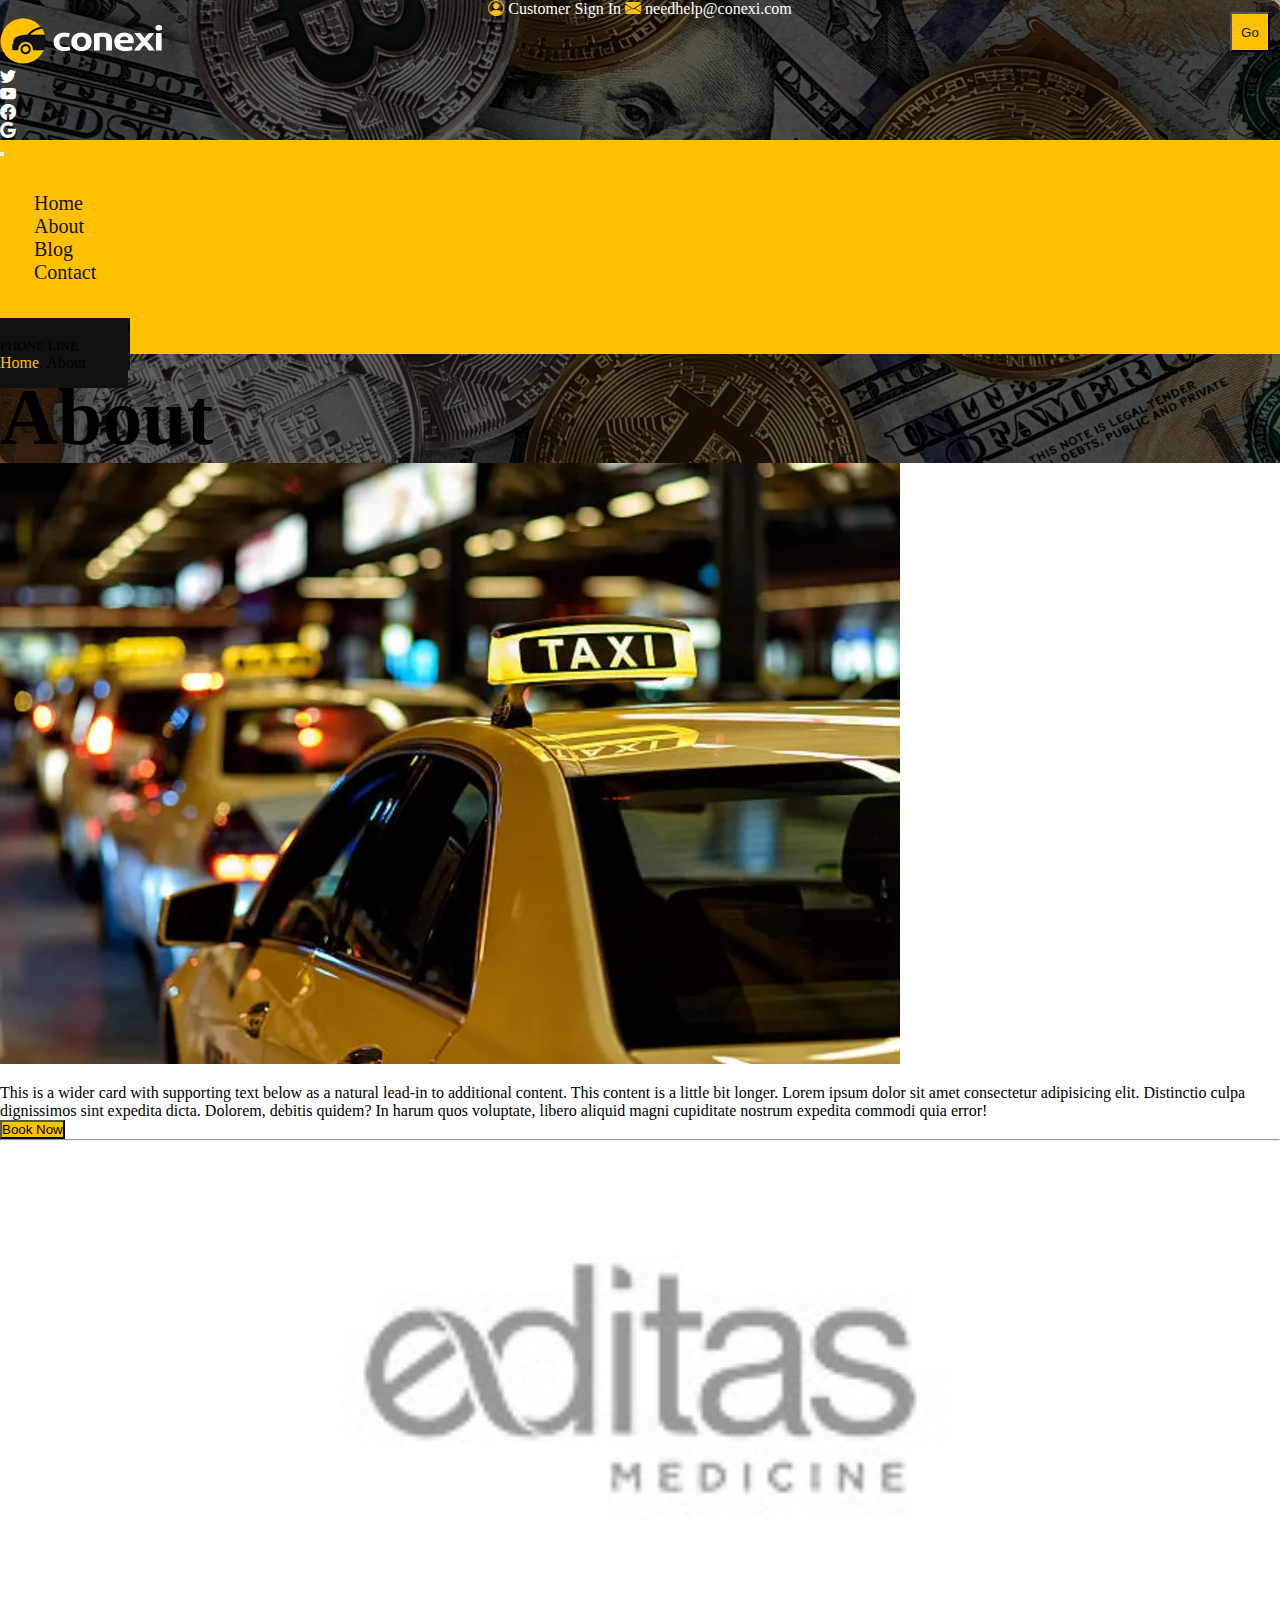
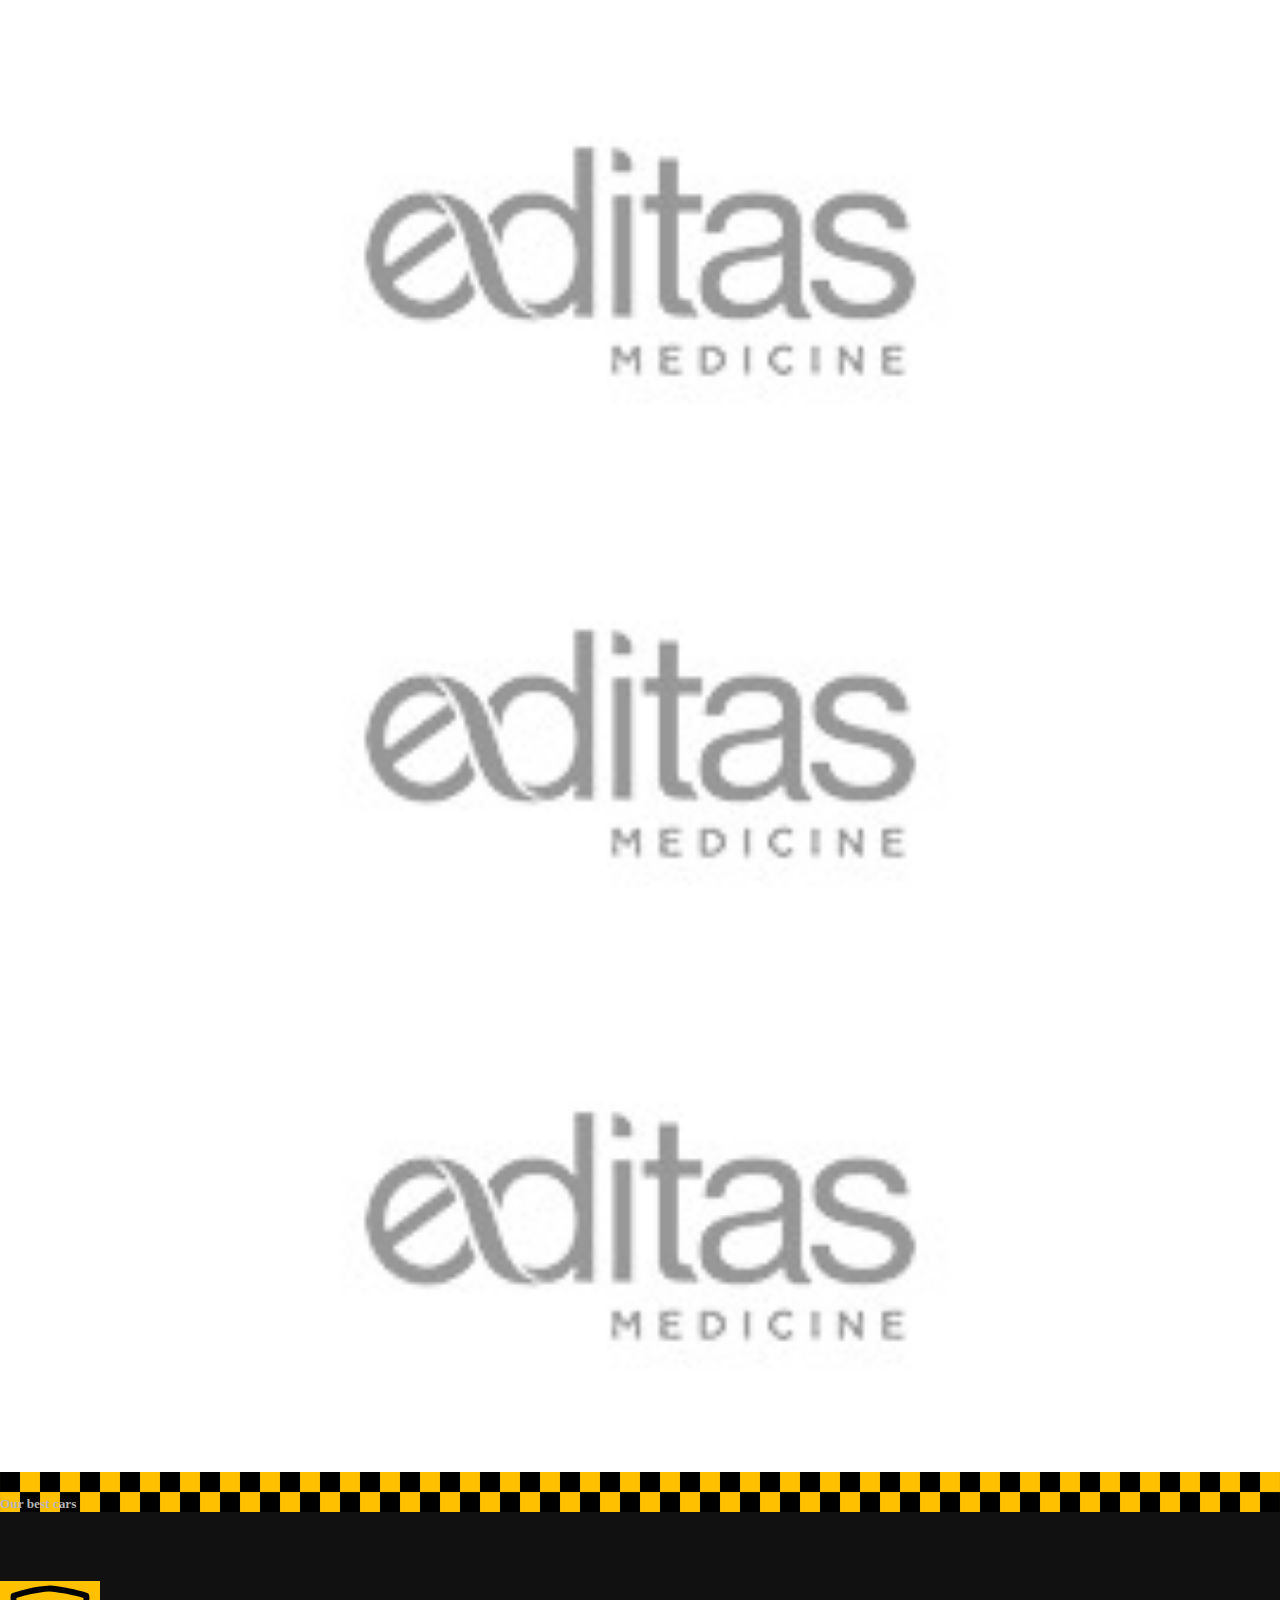
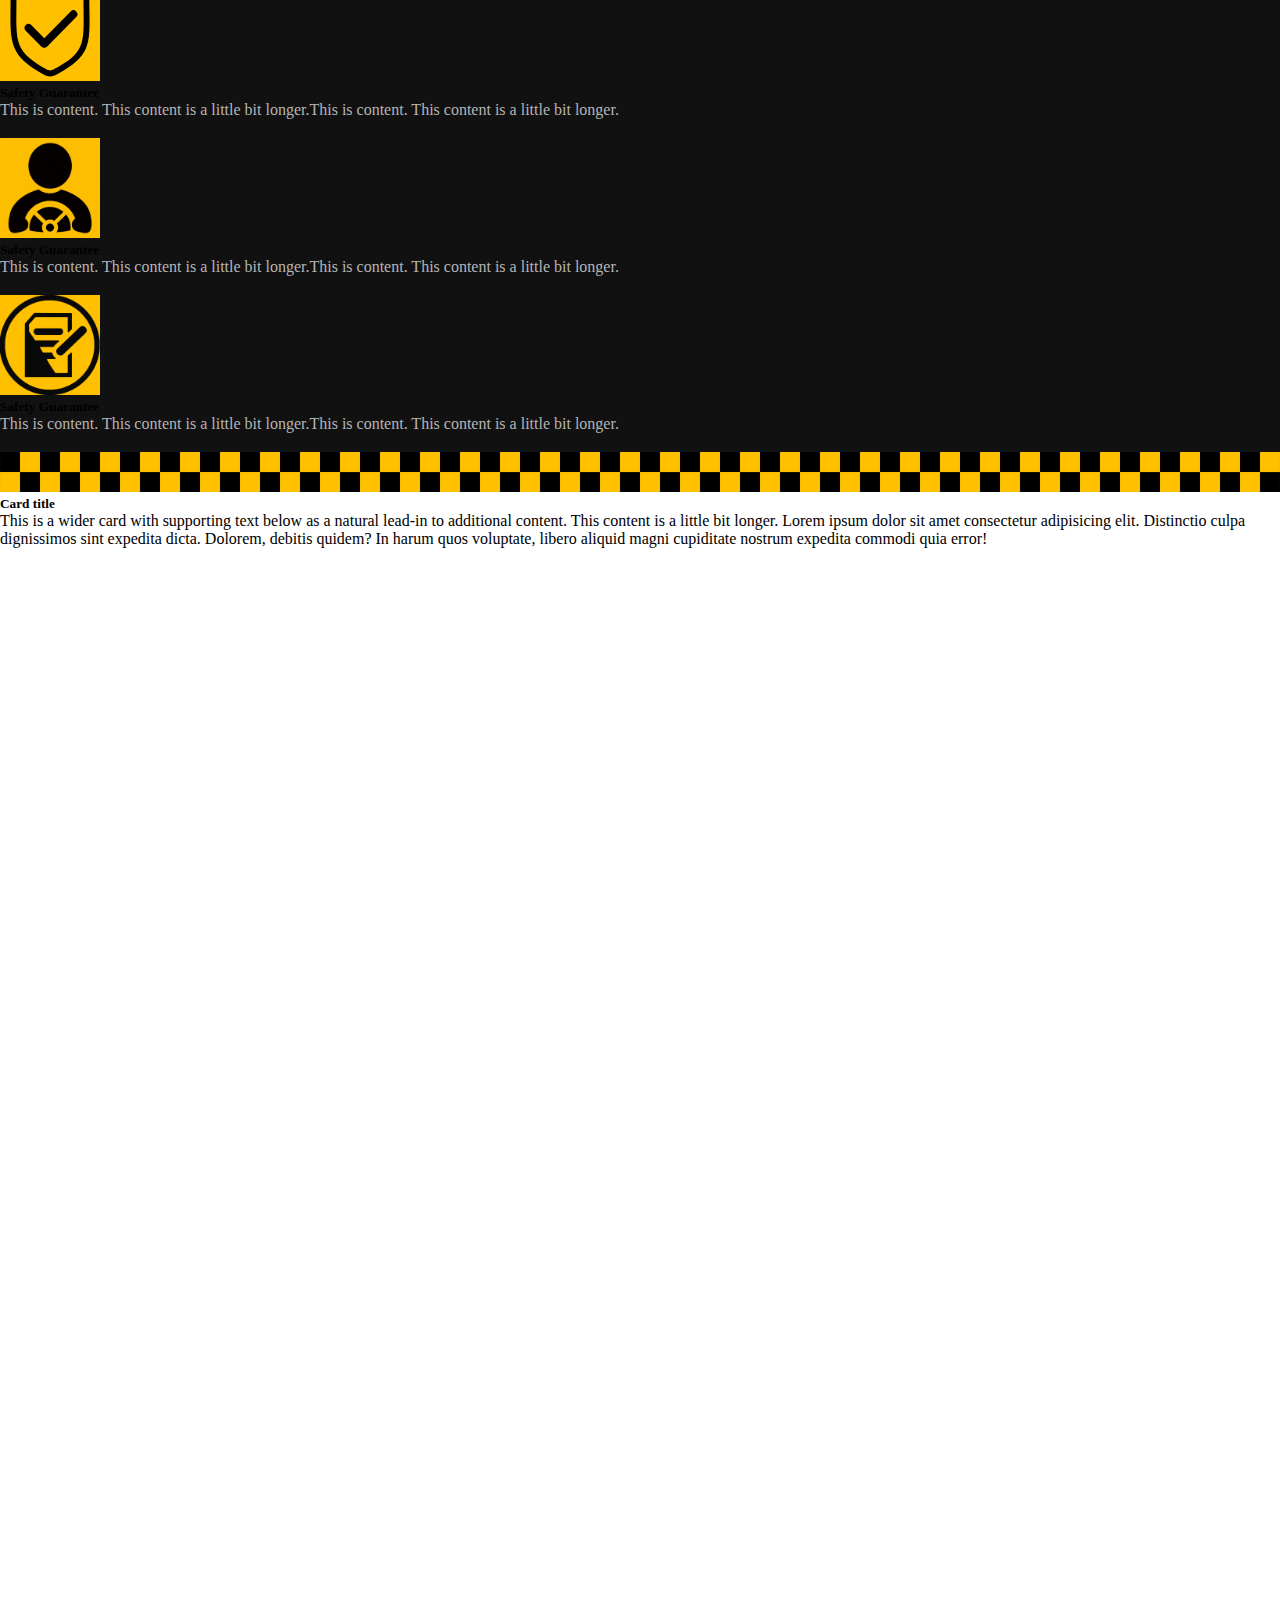
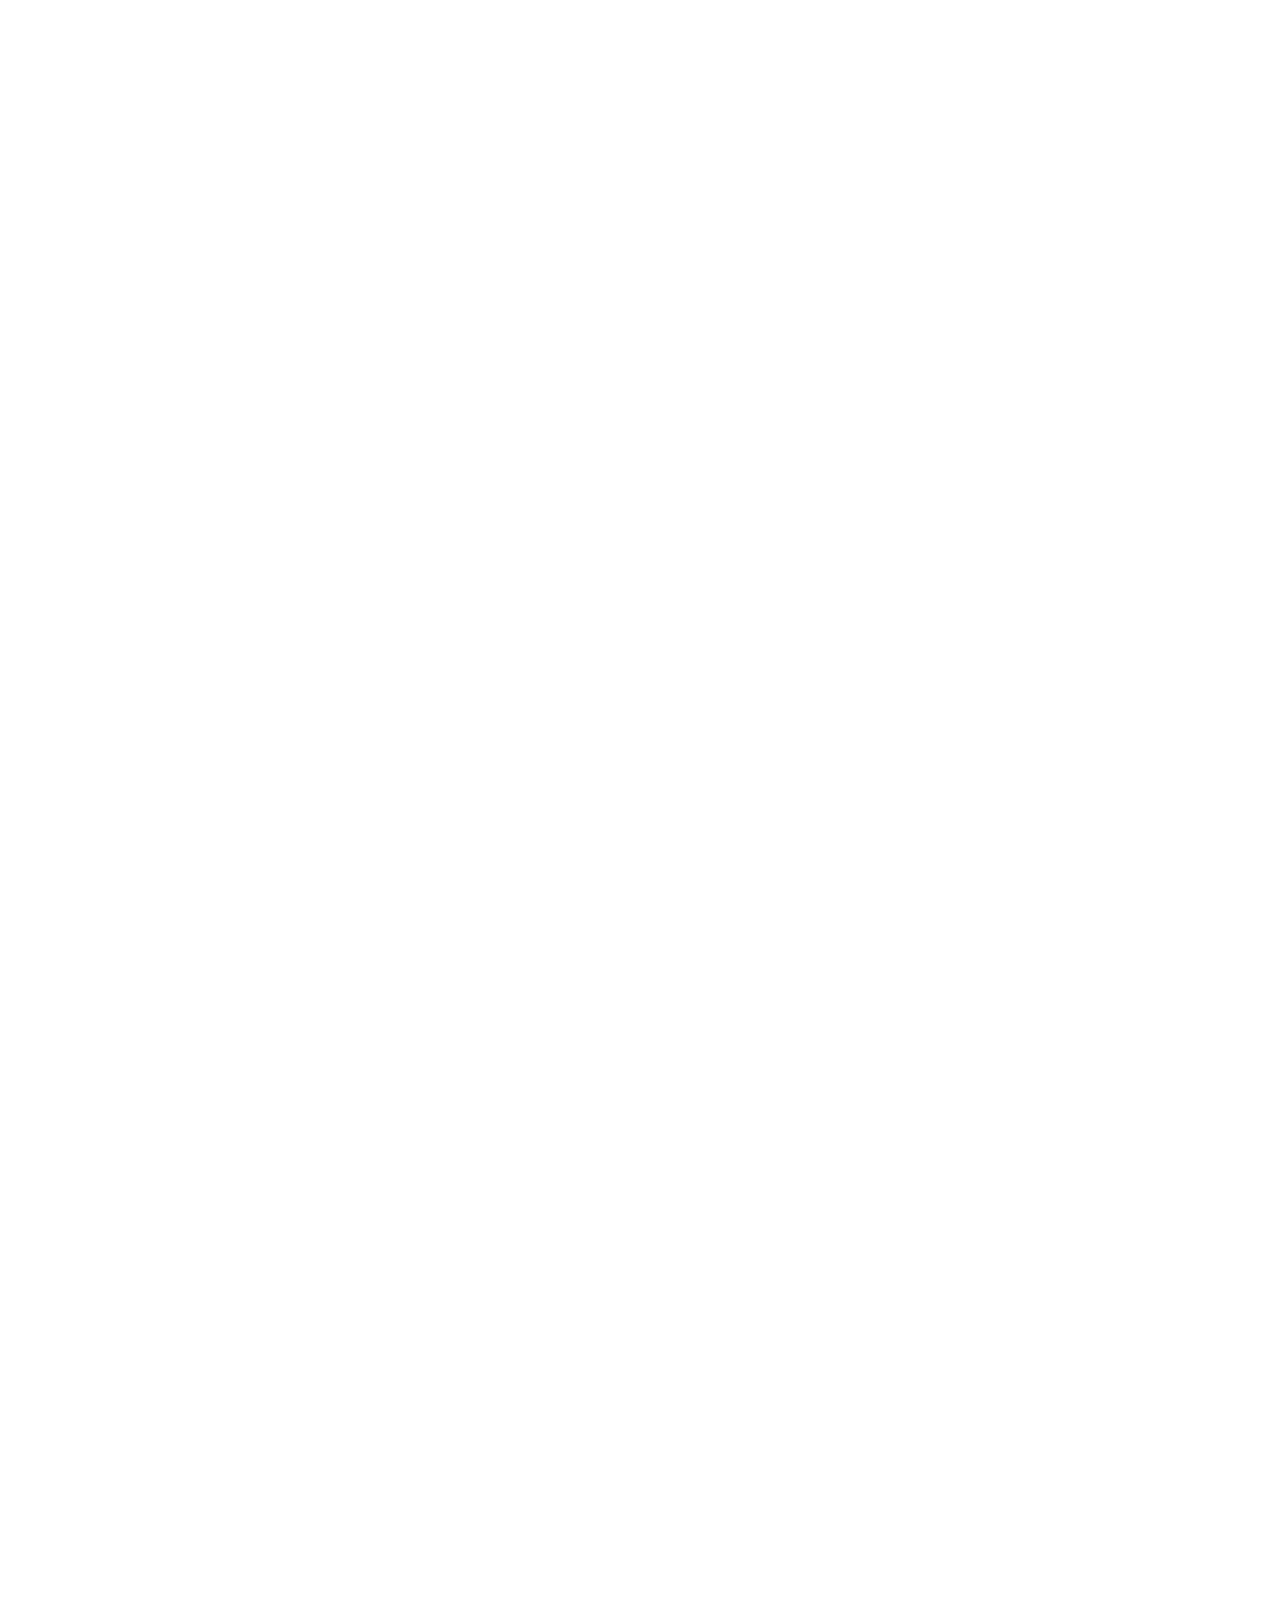
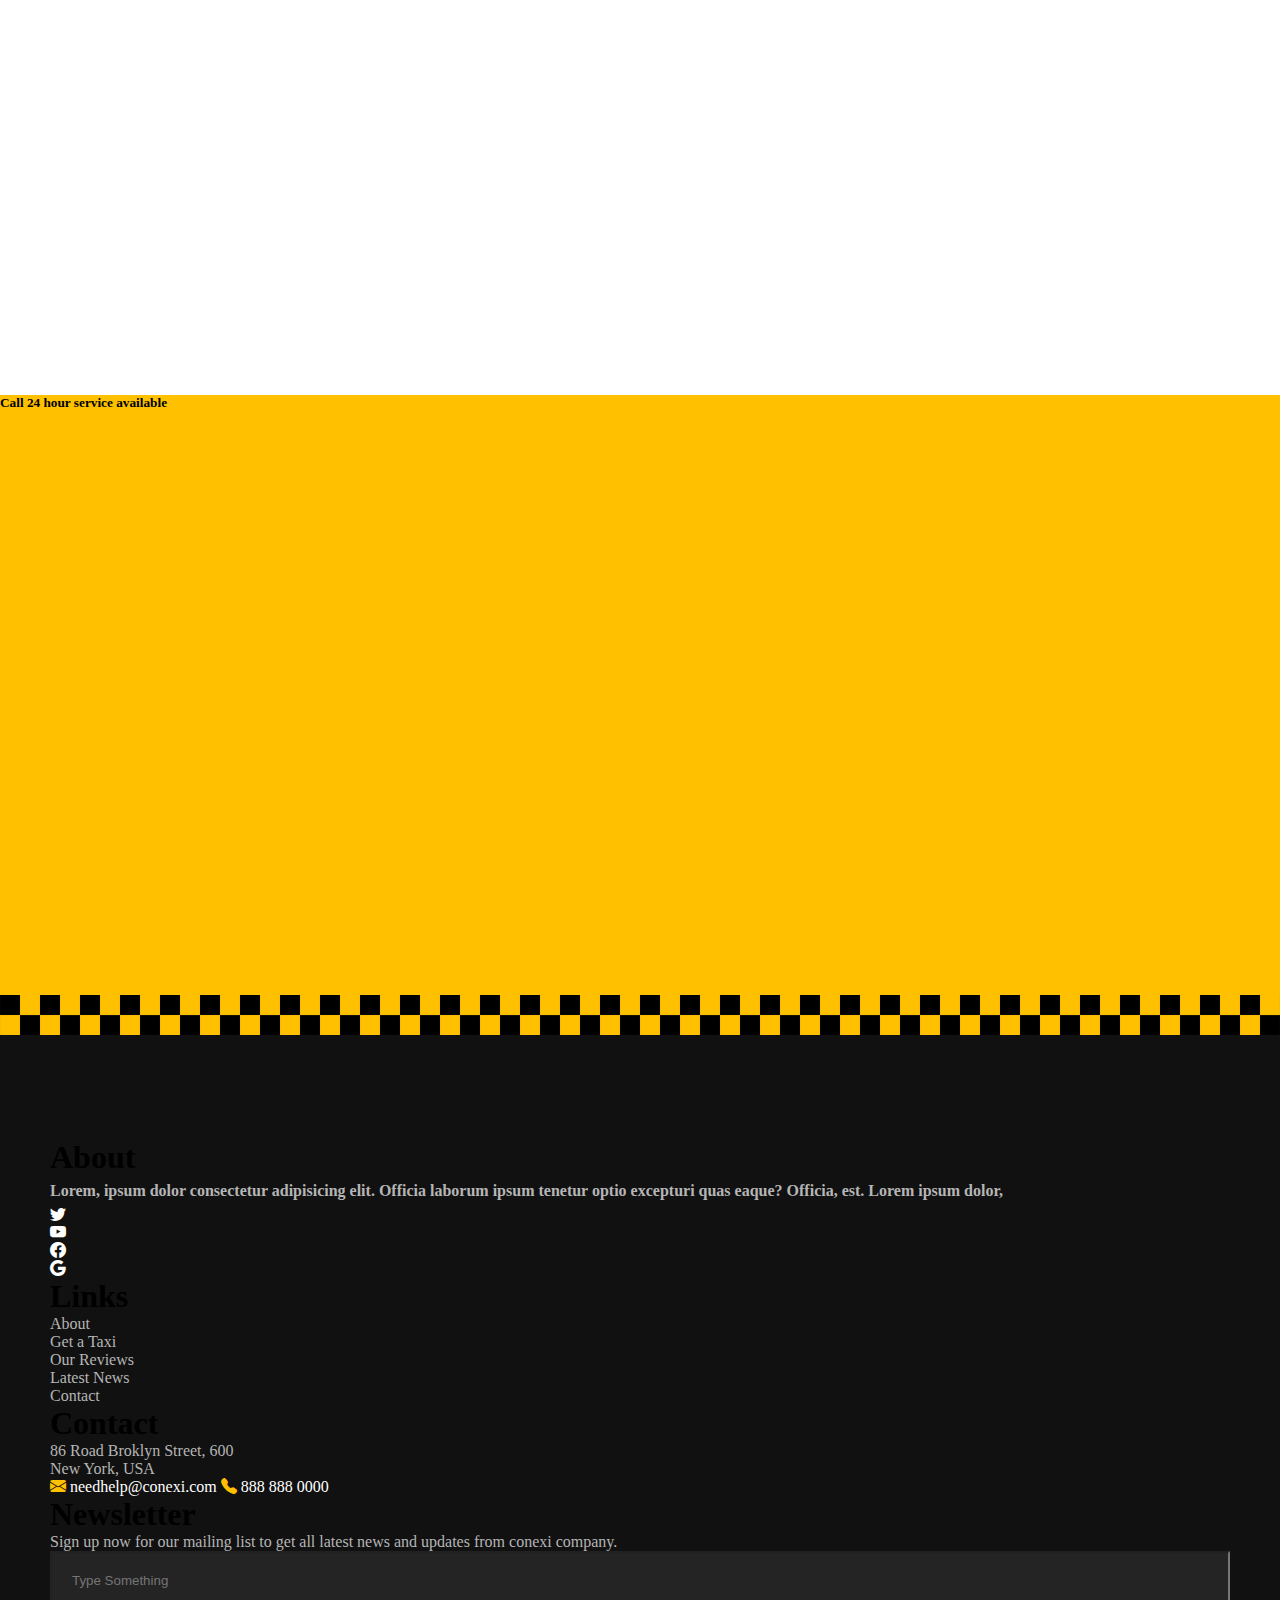
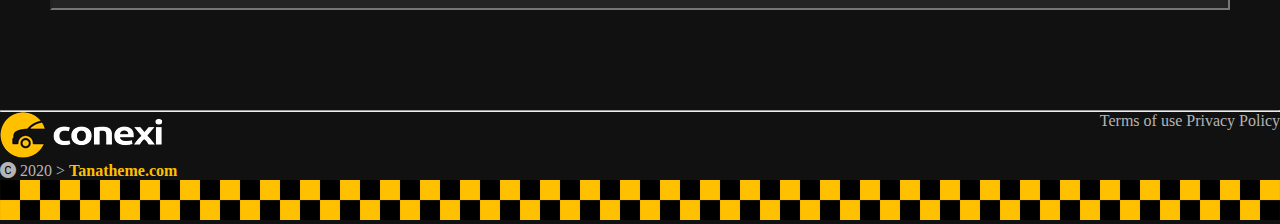
==== commit c0944ee5: "remove  non requirement gutter space" ====
--- a/about.html
+++ b/about.html
@@ -246,19 +246,25 @@
     <!--  about taxi Exit -->
 
     <!-- car brands -->
-    <div class="container">
-      <hr />
-      <div class="row my-5">
-        <div class="col-md-lg d-flex flex-wrap">
-          <img src="./assets/images/brand-1-1.jpg" alt="" />
-          <img src="./assets/images/brand-1-5.jpg" alt="" />
-          <img src="./assets/images/brand-1-4 (1).jpg" alt="" />
-          <img src="./assets/images/brand-1-1.jpg" alt="" />
-          <img src="./assets/images/brand-1-5.jpg" alt="" />
-        </div>
-      </div>
+  <div class="container">
+    <hr />
+    <div class="row my-5 ">
+      <div class="col col-6 col-xxl-3 col-xl-4 col-lg-4 col-md-4 col-sm-6">
+        <img src="./assets/images/brand-1-5.jpg" style="width: 100%;height: 100%;object-fit: fill;" alt="" />
+      </div>
+      <div class="col col-6 col-xxl-3 col-xl-4 col-lg-4 col-md-4 col-sm-6">
+        <img src="./assets/images/brand-1-5.jpg"  style="width: 100%;height: 100%;object-fit: fill;" alt="" />
+      </div>
+      <div class="col col-6 col-xxl-3 col-xl-4 col-lg-4 col-md-4 col-sm-6">
+        <img src="./assets/images/brand-1-5.jpg"  style="width: 100%;height: 100%;object-fit: fill;" alt="" />
+      </div>
+      <div class="col col-6 col-xxl-3 col-xl-4 col-lg-4 col-md-4 col-sm-6">
+        <img src="./assets/images/brand-1-5.jpg"  style="width: 100%;height: 100%;object-fit: fill;" alt="" />
+      </div>
+     
     </div>
-    <!-- car brands Exit -->
+  </div>
+  <!-- car brands Exit -->
     <!-- Why Choose us -->
     <div class="anime" style="margin-bottom: -20px;"></div>
     <div class="theme_black p-5">
